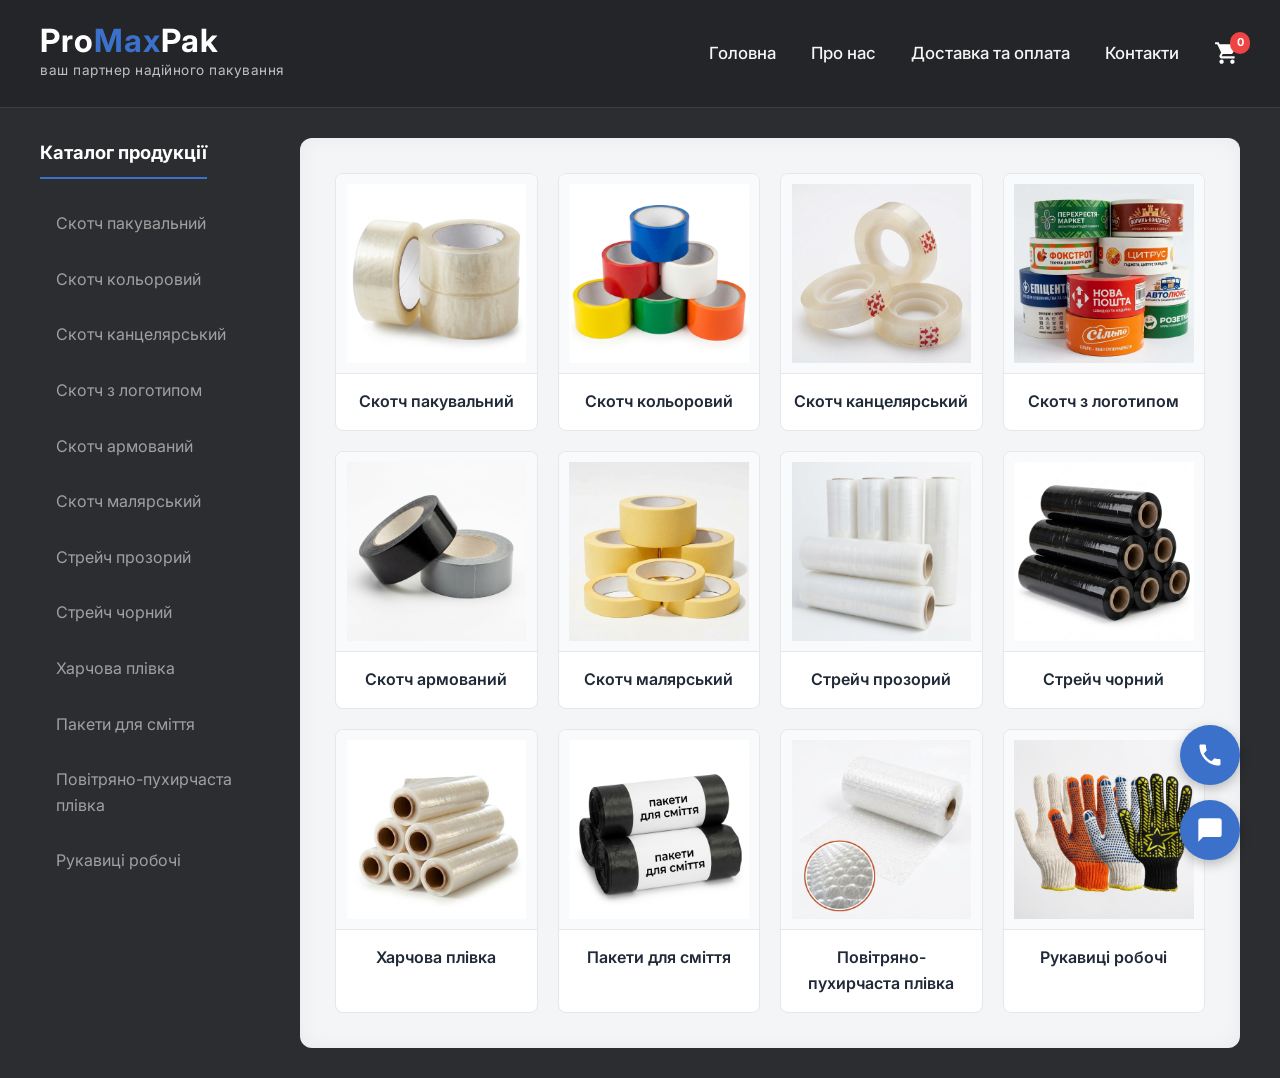
==== index.html @ c16241b0 "Add files via upload" ====
<!DOCTYPE html>
<html lang="uk">
<head>
    <meta charset="UTF-8">
    <meta name="viewport" content="width=device-width, initial-scale=1.0">
    <title>ProMaxPak — Каталог пакування</title>
    <link rel="stylesheet" href="style.css">
    <link href="https://fonts.googleapis.com/css2?family=Inter:wght@400;500;600;700&display=swap" rel="stylesheet">
    <style>
        /* Стилі для кошика та великої форми оформлення замовлення */
        .cart-wrapper { 
            position: relative; display: flex; align-items: center; 
            text-decoration: none; transition: transform 0.2s; cursor: pointer; 
        }
        .cart-wrapper:hover { transform: scale(1.1); }
        .cart-counter {
            position: absolute; top: -8px; right: -10px; background-color: #EF4444;
            color: white; font-size: 11px; font-weight: bold; padding: 2px 6px;
            border-radius: 10px; min-width: 20px; text-align: center;
        }
        .cart-modal {
            position: fixed; z-index: 2000; left: 0; top: 0;
            width: 100%; height: 100%; background-color: rgba(0,0,0,0.6);
            align-items: center; justify-content: center; display: none;
        }
        .cart-modal-content-large {
            background-color: #F8F9FA; color: #1F2937; width: 100%; max-width: 750px;
            border-radius: 12px; box-shadow: 0 15px 35px rgba(0,0,0,0.3);
            position: relative; max-height: 90vh; display: flex; flex-direction: column; overflow: hidden;
        }
        .checkout-top-bar {
            display: flex; justify-content: space-between; align-items: center;
            background-color: #FFFFFF; padding: 20px 25px; border-bottom: 1px solid #E5E7EB;
        }
        .checkout-top-bar h2 { font-size: 1.4rem; color: #111827; }
        .close-cart { background: none; border: none; font-size: 24px; cursor: pointer; color: #6B7280; }
        .close-cart:hover { color: #111827; }
        .checkout-scroll-body { padding: 25px; overflow-y: auto; display: flex; flex-direction: column; gap: 20px; }
        .section-title-num { font-size: 1.1rem; font-weight: 700; color: #374151; margin-bottom: 15px; }
        
        .checkout-section-box { background-color: #FFFFFF; border: 2px solid #E5E7EB; border-radius: 10px; padding: 20px; }
        .step-title-row { display: flex; align-items: center; gap: 12px; margin-bottom: 15px; }
        .step-badge { background-color: #65A30D; color: white; width: 28px; height: 28px; border-radius: 50%; display: flex; align-items: center; justify-content: center; font-weight: bold; font-size: 0.95rem; }
        .step-title-row h3 { font-size: 1.1rem; color: #111827; }
        .checkout-grid-2 { display: grid; grid-template-columns: 1fr 1fr; gap: 15px; }
        
        .form-group-pro { display: flex; flex-direction: column; gap: 6px; margin-bottom: 12px; }
        .form-group-pro label { font-size: 0.9rem; font-weight: 600; color: #4B5563; }
        .form-group-pro input, .form-group-pro textarea {
            width: 100%; padding: 12px; border: 1px solid #D1D5DB; border-radius: 8px; font-size: 1rem; outline: none; background-color: #FFF; transition: all 0.2s;
        }
        .form-group-pro input:focus, .form-group-pro textarea:focus {
            border-color: var(--accent-blue); box-shadow: 0 0 0 3px rgba(59, 113, 202, 0.15);
        }

        .delivery-card-option {
            display: flex; align-items: flex-start; gap: 12px; border: 2px solid #65A30D; background-color: #F7FEE7; padding: 15px; border-radius: 8px;
        }
        .delivery-card-info { flex-grow: 1; }
        .delivery-card-header { display: flex; justify-content: space-between; align-items: center; margin-bottom: 5px; }
        .delivery-name { font-weight: 700; color: #1F2937; }
        .badge-free { background-color: #DCFCE7; color: #166534; padding: 2px 8px; border-radius: 6px; font-size: 0.8rem; font-weight: 600; }
        .delivery-desc { font-size: 0.85rem; color: #4B5563; }

        .payment-options-grid { display: grid; grid-template-columns: 1fr 1fr; gap: 15px; }
        .payment-card {
            display: flex; align-items: center; gap: 10px; border: 2px solid #E5E7EB; background-color: #FFFFFF; padding: 15px; border-radius: 8px; cursor: pointer; transition: all 0.2s;
        }
        .payment-card:hover { border-color: var(--accent-blue); }
        .payment-card-content { display: flex; align-items: center; gap: 12px; font-weight: 600; color: #1F2937; }

        .btn-checkout-primary {
            background-color: #10B981; color: white; border: none; padding: 14px 20px; border-radius: 8px; font-size: 1.05rem; font-weight: 700; cursor: pointer; width: 100%; text-align: center; transition: background 0.2s;
        }
        .btn-checkout-primary:hover { background-color: #059669; }
        .btn-continue-cart {
            background-color: #E5E7EB; color: #374151; border: none; padding: 14px 20px; border-radius: 8px; font-size: 1rem; font-weight: 600; cursor: pointer; text-align: center; transition: background 0.2s;
        }
        .btn-continue-cart:hover { background-color: #D1D5DB; }
        .cart-actions-grid { display: grid; grid-template-columns: 1fr 1fr; gap: 15px; }
        .btn-back-cart {
            background-color: #E5E7EB; color: #374151; border: none; padding: 14px 20px; border-radius: 8px; font-size: 1rem; font-weight: 600; cursor: pointer; transition: background 0.2s;
        }
        .btn-back-cart:hover { background-color: #D1D5DB; }
        .checkout-bottom-actions { display: grid; grid-template-columns: 1fr 2fr; gap: 15px; margin-top: 10px; }

        .cart-footer-box {
            background-color: #FFFFFF; border: 1px solid #E5E7EB; padding: 20px; border-radius: 10px; display: flex; flex-direction: column; gap: 15px;
        }
        .cart-total { display: flex; justify-content: space-between; font-size: 1.2rem; font-weight: 700; color: #111827; }
        .free-shipping-notice {
            display: flex; align-items: center; justify-content: center; gap: 8px; background-color: #ECFDF5; color: #065F46; border: 1px solid #A7F3D0; padding: 10px; border-radius: 6px; font-weight: 600; font-size: 0.95rem;
        }
        .cart-items-list { overflow-y: auto; max-height: 330px; display: flex; flex-direction: column; gap: 12px; }
        .cart-item-row { display: flex; justify-content: space-between; align-items: center; background-color: #F9FAFB; padding: 12px 15px; border-radius: 8px; border: 1px solid #E5E7EB; }
        .cart-item-details { flex-grow: 1; padding-right: 15px; }
        .cart-item-title { font-weight: 600; font-size: 0.95rem; color: #1F2937; }
        .cart-item-specs-sub { font-size: 0.8rem; color: #6B7280; margin-top: 2px; }
        .cart-item-price { font-size: 0.9rem; color: #374151; margin-top: 4px; }
        .cart-item-controls { display: flex; align-items: center; gap: 10px; }
        .qty-btn { background-color: #E5E7EB; border: none; width: 26px; height: 26px; border-radius: 4px; font-weight: bold; cursor: pointer; display: flex; align-items: center; justify-content: center; }
        .qty-btn:hover { background-color: #D1D5DB; }
        .remove-btn { background: none; border: none; color: #EF4444; cursor: pointer; font-size: 0.85rem; margin-left: 10px; }
        .remove-btn:hover { text-decoration: underline; }
        .empty-cart-msg { text-align: center; color: #6B7280; padding: 20px 0; }
    </style>
</head>
<body>

    <header class="top-header">
        <div class="logo-placeholder">
            <a href="index.html" class="logo-link">
                <h1>Pro<span class="text-blue">Max</span>Pak</h1>
                <span class="logo-tagline">ваш партнер надійного пакування</span>
            </a>
        </div>
        
        <nav class="main-nav">
            <a href="index.html">Головна</a>
            <a href="#">Про нас</a>
            <a href="#">Доставка та оплата</a>
            <a href="#">Контакти</a>
            
            <!-- Іконка Корзини на головній сторінці -->
            <a onclick="openCartModal()" class="cart-wrapper" title="Кошик">
                <svg fill="white" viewBox="0 0 24 24" width="26" height="26">
                    <path d="M7 18c-1.1 0-1.99.9-1.99 2S5.9 22 7 22s2-.9 2-2-.9-2-2-2zM1 2v2h2l3.6 7.59-1.35 2.45c-.16.28-.25.61-.25.96 0 1.1.9 2 2 2h12v-2H7.42c-.14 0-.25-.11-.25-.25l.03-.12.9-1.63h7.45c.75 0 1.41-.41 1.75-1.03l3.58-6.49c.08-.14.12-.31.12-.48 0-.55-.45-1-1-1H5.21l-.94-2H1zm16 16c-1.1 0-1.99.9-1.99 2s.89 2 1.99 2 2-.9 2-2-.9-2-2-2z"/>
                </svg>
                <span class="cart-counter" id="cart-badge">0</span>
            </a>
        </nav>
    </header>

    <div class="catalog-layout">
        
        <aside class="sidebar">
            <h3>Каталог продукції</h3>
            <nav class="category-menu">
                <a href="skotch.html">Скотч пакувальний</a>
                <a href="color-skotch.html">Скотч кольоровий</a>
                <a href="office-skotch.html">Скотч канцелярський</a>
                <a href="logo-skotch.html">Скотч з логотипом</a>
                <a href="reinforced-skotch.html">Скотч армований</a>
                <a href="malyarniy-skotch.html">Скотч малярський</a>
                <a href="stretch-prozoriy.html">Стрейч прозорий</a>
                <a href="stretch-cherniy.html">Стрейч чорний</a>
                <a href="#">Харчова плівка</a>
                <a href="trash-bags.html">Пакети для сміття</a>
                <a href="bubble-wrap.html">Повітряно-пухирчаста плівка</a>
                <a href="#">Рукавиці робочі</a>
            </nav>
        </aside>

        <main class="content-area">
            <div class="product-grid">
                
                <a href="skotch.html" class="category-card">
                    <div class="card-image"><img src="images/Скотч пакувальний.jpeg" alt="Скотч пакувальний"></div>
                    <div class="card-title">Скотч пакувальний</div>
                </a>

                <a href="color-skotch.html" class="category-card">
                    <div class="card-image"><img src="images/Колоровий скотч.jpeg" alt="Скотч кольоровий"></div>
                    <div class="card-title">Скотч кольоровий</div>
                </a>

                <a href="office-skotch.html" class="category-card">
                    <div class="card-image"><img src="images/12на20.jpg" alt="Скотч канцелярський"></div>
                    <div class="card-title">Скотч канцелярський</div>
                </a>

               <a href="logo-skotch.html" class="category-card">
                   <div class="card-image"><img src="images/Скотч с логотіпом.jpeg" alt="Скотч з логотипом"></div>
                   <div class="card-title">Скотч з логотипом</div>
                </a>

                <a href="reinforced-skotch.html" class="category-card">
                   <div class="card-image"><img src="images/Армований скотч.jpeg" alt="Скотч армований"></div>
                   <div class="card-title">Скотч армований</div>
                </a>

                <a href="malyarniy-skotch.html" class="category-card">
                  <div class="card-image"><img src="images/Малярський скотч.jpeg" alt="Скотч малярський"></div>
                  <div class="card-title">Скотч малярський</div>
                </a>

                <a href="stretch-prozoriy.html" class="category-card">
                 <div class="card-image"><img src="images/стрейч прозорій.jpeg" alt="Стрейч прозорий"></div>
                 <div class="card-title">Стрейч прозорий</div>
                </a>

                <a href="stretch-cherniy.html" class="category-card">
    <div class="card-image"><img src="images/Черний150 – копія (3).jpg" alt="Стрейч чорний"></div>
    <div class="card-title">Стрейч чорний</div>
</a>

                <a href="#" class="category-card">
                    <div class="card-image"><img src="images/Плівка харчова.jpeg" alt="Харчова плівка"></div>
                    <div class="card-title">Харчова плівка</div>
                </a>

               <a href="trash-bags.html" class="category-card">
    <div class="card-image"><img src="images/Пакеті для сміття.jpeg" alt="Пакети для сміття"></div>
    <div class="card-title">Пакети для сміття</div>
</a>

                <a href="bubble-wrap.html" class="category-card">
    <div class="card-image"><img src="images/Пупирка.jpeg" alt="Повітряно-пухирчаста плівка"></div>
    <div class="card-title">Повітряно-пухирчаста плівка</div>
</a>

                <a href="#" class="category-card">
                    <div class="card-image"><img src="images/Рукавиці робочі.jpeg" alt="Рукавиці робочі"></div>
                    <div class="card-title">Рукавиці робочі</div>
                </a>
                
            </div>
        </main>
        
    </div>

    <!-- Плаваючі кнопки зв'язку -->
    <div class="floating-buttons">
        <a href="tel:+380000000000" class="float-btn" title="Зателефонувати нам">
            <svg fill="white" viewBox="0 0 24 24" width="28" height="28">
                <path d="M6.62 10.79c1.44 2.83 3.76 5.14 6.59 6.59l2.2-2.2c.27-.27.67-.36 1.02-.24 1.12.37 2.33.57 3.57.57.55 0 1 .45 1 1V20c0 .55-.45 1-1 1-9.39 0-17-7.61-17-17 0-.55.45-1 1-1h3.5c.55 0 1 .45 1 1 0 1.25.2 2.45.57 3.57.11.35.03.74-.25 1.02l-2.2 2.2z"/>
            </svg>
        </a>
        <a href="https://t.me/ваш_телеграм" target="_blank" class="float-btn" title="Написати в месенджер">
            <svg fill="white" viewBox="0 0 24 24" width="28" height="28">
                <path d="M20 2H4c-1.1 0-2 .9-2 2v18l4-4h14c1.1 0 2-.9 2-2V4c0-1.1-.9-2-2-2z"/>
            </svg>
        </a>
    </div>

    <!-- Підключення скрипта кошика -->
    <script src="cart.js"></script>

</body>
</html>
---- style.css ----
/* =========================================
   Базові змінні кольорів
   ========================================= */
:root {
    --bg-graphite: #2C2D30; 
    --accent-blue: #3B71CA; 
    --text-light: #F5F5F5;
    --text-muted: #A0A0A0;
    --content-bg: #F4F5F7; 
    --card-bg: #FFFFFF; 
}

* {
    box-sizing: border-box;
    margin: 0;
    padding: 0;
    font-family: 'Inter', sans-serif;
}

body {
    background-color: var(--bg-graphite);
    color: var(--text-light);
    line-height: 1.6;
}

/* =========================================
   Шапка сайту
   ========================================= */
.top-header {
    display: flex;
    justify-content: space-between;
    align-items: center;
    padding: 25px 40px;
    background-color: #242528;
    border-bottom: 1px solid #3d3e42;
}

.logo-placeholder {
    display: flex;
    flex-direction: column;
}

.logo-link {
    text-decoration: none;
    display: inline-block;
}

.logo-placeholder h1 {
    font-size: 32px;
    color: #fff;
    letter-spacing: 1px;
    line-height: 1; 
    margin-bottom: 3px;
}

.text-blue {
    color: var(--accent-blue); 
    text-shadow: none; 
}

.logo-tagline {
    display: block;
    color: #C0C0C0; 
    font-size: 0.85rem;
    font-weight: 400;
    letter-spacing: 0.5px;
}

.main-nav {
    display: flex;
    align-items: center;
    gap: 35px;
}

.main-nav a {
    color: var(--text-light);
    text-decoration: none;
    font-size: 1.05rem;
    font-weight: 500;
    transition: color 0.2s;
}

.main-nav a:hover {
    color: #fff;
    text-shadow: 0 0 8px rgba(255, 255, 255, 0.3);
}

/* =========================================
   Макет сторінки
   ========================================= */
.catalog-layout {
    display: grid;
    grid-template-columns: 230px 1fr; 
    gap: 30px;
    padding: 30px 40px;
    max-width: 1600px; 
    margin: 0 auto;
}

/* Ліве меню категорій */
.sidebar h3 {
    margin-bottom: 20px;
    font-size: 1.15rem;
    color: #fff;
    border-bottom: 2px solid var(--accent-blue);
    padding-bottom: 10px;
    display: inline-block;
}

.category-menu {
    display: flex;
    flex-direction: column;
    gap: 6px;
}

.category-menu a {
    color: var(--text-muted);
    text-decoration: none;
    padding: 12px 16px;
    border-radius: 8px;
    transition: all 0.2s ease;
    font-size: 1rem;
    display: block;
}

.category-menu a:hover {
    background-color: #383A3E;
    color: var(--text-light);
}

.category-menu a.active {
    background-color: var(--accent-blue) !important;
    color: #FFFFFF !important;
    font-weight: 600;
}

/* Центральна зона контенту */
.content-area {
    background-color: var(--content-bg);
    padding: 35px;
    border-radius: 12px;
    box-shadow: inset 0 0 20px rgba(0,0,0,0.05);
}

/* Сітка товарів (4 в ряд) */
.product-grid {
    display: grid;
    grid-template-columns: repeat(4, minmax(0, 1fr));
    gap: 20px;
}

/* =========================================
   Картки КАТЕГОРІЙ (для головної сторінки)
   ========================================= */
.category-card {
    display: flex;
    flex-direction: column;
    background-color: var(--card-bg);
    border-radius: 8px;
    text-decoration: none;
    overflow: hidden;
    transition: transform 0.2s, box-shadow 0.2s;
    border: 1px solid #E5E7EB;
}

.category-card:hover {
    transform: translateY(-4px);
    box-shadow: 0 8px 16px rgba(0, 0, 0, 0.08);
    border-color: var(--accent-blue);
}

.card-title {
    padding: 15px 10px;
    text-align: center;
    color: #1F2937; 
    font-weight: 600;
    font-size: 1rem;
}

/* =========================================
   Картки ТОВАРІВ (для сторінок каталогу)
   ========================================= */
.item-card {
    background-color: var(--card-bg);
    border: 1px solid #E5E7EB;
    border-radius: 8px;
    overflow: hidden;
    display: flex;
    flex-direction: column;
    transition: transform 0.2s, box-shadow 0.2s;
}

.item-card:hover {
    transform: translateY(-4px);
    box-shadow: 0 8px 16px rgba(0, 0, 0, 0.08);
    border-color: var(--accent-blue);
}

/* Зона для фотографії (Ідеальний квадрат 1:1) */
.card-image {
    aspect-ratio: 1 / 1; 
    width: 100%;
    background-color: #F9FAFB;
    border-bottom: 1px solid #E5E7EB;
    display: flex;
    align-items: center;
    justify-content: center;
    overflow: hidden;
}

.card-image img {
    width: 100%;
    height: 100%;
    object-fit: contain; 
    padding: 10px; 
}

.item-info {
    padding: 15px;
    display: flex;
    flex-direction: column;
    flex-grow: 1;
}

.item-title {
    font-weight: 600;
    color: #1F2937;
    font-size: 0.95rem;
    margin-bottom: 12px;
    line-height: 1.4;
}

.item-specs {
    font-size: 0.85rem;
    color: #6B7280;
    margin-bottom: 15px;
    flex-grow: 1; 
}

.item-specs p {
    margin-bottom: 5px;
}

.item-bottom {
    display: flex;
    justify-content: space-between;
    align-items: center;
    border-top: 1px solid #E5E7EB;
    padding-top: 15px;
}

.item-price {
    font-size: 1.3rem;
    font-weight: 700;
    color: #111827;
}

.btn-buy {
    background-color: var(--accent-blue);
    color: white;
    border: none;
    padding: 8px 12px;
    border-radius: 4px;
    cursor: pointer;
    display: flex;
    align-items: center;
    gap: 6px;
    font-weight: 600;
    font-size: 0.9rem;
    transition: background 0.2s, transform 0.1s;
}

.btn-buy:hover {
    background-color: #2A5AAB;
}

.btn-buy:active {
    transform: scale(0.95);
}

/* =========================================
   Кошик (Корзина)
   ========================================= */
.cart-wrapper {
    position: relative;
    display: flex;
    align-items: center;
    text-decoration: none;
    transition: transform 0.2s;
    cursor: pointer;
}

.cart-wrapper:hover {
    transform: scale(1.1);
}

.cart-counter {
    position: absolute;
    top: -8px;
    right: -10px;
    background-color: #EF4444; 
    color: white;
    font-size: 11px;
    font-weight: bold;
    padding: 2px 6px;
    border-radius: 10px;
    min-width: 20px;
    text-align: center;
}

/* =========================================
   Плаваючі кнопки (Телефон та Чат)
   ========================================= */
.floating-buttons {
    position: fixed; 
    bottom: 40px;    
    right: 40px;     
    display: flex;
    flex-direction: column; 
    gap: 15px;       
    z-index: 1000;   
}

.float-btn {
    width: 60px;
    height: 60px;
    background-color: var(--accent-blue); 
    border-radius: 50%; 
    display: flex;
    align-items: center;
    justify-content: center;
    box-shadow: 0 4px 12px rgba(0, 0, 0, 0.25); 
    transition: transform 0.3s ease, background-color 0.3s ease;
    text-decoration: none;
}

.float-btn:hover {
    transform: scale(1.1); 
    background-color: #2A5AAB; 
    box-shadow: 0 6px 16px rgba(0, 0, 0, 0.35);
}

/* =========================================
   Велика модальна панель та оформлення замовлення
   ========================================= */
.cart-modal {
    position: fixed;
    z-index: 2000;
    left: 0;
    top: 0;
    width: 100%;
    height: 100%;
    background-color: rgba(0,0,0,0.6);
    align-items: center;
    justify-content: center;
    display: none;
}

.cart-modal-content-large {
    background-color: #F8F9FA; 
    color: #1F2937; 
    width: 100%; 
    max-width: 750px;
    border-radius: 12px; 
    box-shadow: 0 15px 35px rgba(0,0,0,0.3);
    position: relative; 
    max-height: 90vh; 
    display: flex; 
    flex-direction: column;
    overflow: hidden;
}

.checkout-top-bar {
    display: flex;
    justify-content: space-between;
    align-items: center;
    background-color: #FFFFFF;
    padding: 20px 25px;
    border-bottom: 1px solid #E5E7EB;
}

.checkout-top-bar h2 {
    font-size: 1.4rem;
    color: #111827;
}

.close-cart {
    background: none;
    border: none;
    font-size: 24px;
    cursor: pointer;
    color: #6B7280;
}

.close-cart:hover {
    color: #111827;
}

.checkout-scroll-body {
    padding: 25px;
    overflow-y: auto;
    display: flex;
    flex-direction: column;
    gap: 20px;
}

.section-title-num {
    font-size: 1.1rem;
    font-weight: 700;
    color: #374151;
    margin-bottom: 15px;
}

/* Блоки-секції */
.checkout-section-box {
    background-color: #FFFFFF;
    border: 2px solid #E5E7EB;
    border-radius: 10px;
    padding: 20px;
}

.step-title-row {
    display: flex;
    align-items: center;
    gap: 12px;
    margin-bottom: 15px;
}

.step-badge {
    background-color: #65A30D; 
    color: white;
    width: 28px;
    height: 28px;
    border-radius: 50%;
    display: flex;
    align-items: center;
    justify-content: center;
    font-weight: bold;
    font-size: 0.95rem;
}

.step-title-row h3 {
    font-size: 1.1rem;
    color: #111827;
}

.checkout-grid-2 {
    display: grid;
    grid-template-columns: 1fr 1fr;
    gap: 15px;
}

.form-group-pro {
    display: flex;
    flex-direction: column;
    gap: 6px;
    margin-bottom: 12px;
}

.form-group-pro label {
    font-size: 0.9rem;
    font-weight: 600;
    color: #4B5563;
}

.form-group-pro input, 
.form-group-pro textarea {
    width: 100%;
    padding: 12px;
    border: 1px solid #D1D5DB;
    border-radius: 8px;
    font-size: 1rem;
    outline: none;
    background-color: #FFF;
    transition: all 0.2s;
}

.form-group-pro input:focus, 
.form-group-pro textarea:focus {
    border-color: var(--accent-blue);
    box-shadow: 0 0 0 3px rgba(59, 113, 202, 0.15);
}

/* Картка вибору доставки */
.delivery-card-option {
    display: flex;
    align-items: flex-start;
    gap: 12px;
    border: 2px solid #65A30D;
    background-color: #F7FEE7;
    padding: 15px;
    border-radius: 8px;
    cursor: pointer;
}

.delivery-card-info {
    flex-grow: 1;
}

.delivery-card-header {
    display: flex;
    justify-content: space-between;
    align-items: center;
    margin-bottom: 5px;
}

.delivery-name {
    font-weight: 700;
    color: #1F2937;
}

.badge-free {
    background-color: #DCFCE7;
    color: #166534;
    padding: 2px 8px;
    border-radius: 6px;
    font-size: 0.8rem;
    font-weight: 600;
}

.delivery-desc {
    font-size: 0.85rem;
    color: #4B5563;
}

/* Картки вибору оплати */
.payment-options-grid {
    display: grid;
    grid-template-columns: 1fr 1fr;
    gap: 15px;
}

.payment-card {
    display: flex;
    align-items: center;
    gap: 10px;
    border: 2px solid #E5E7EB;
    background-color: #FFFFFF;
    padding: 15px;
    border-radius: 8px;
    cursor: pointer;
    transition: all 0.2s;
}

.payment-card:hover {
    border-color: var(--accent-blue);
}

.payment-card-content {
    display: flex;
    align-items: center;
    gap: 12px;
    font-weight: 600;
    color: #1F2937;
}

/* Кнопки замовлення та кошика */
.btn-checkout-primary {
    background-color: #10B981;
    color: white;
    border: none;
    padding: 14px 20px;
    border-radius: 8px;
    font-size: 1.05rem;
    font-weight: 700;
    cursor: pointer;
    width: 100%;
    text-align: center;
    transition: background 0.2s;
}

.btn-checkout-primary:hover {
    background-color: #059669;
}

.btn-continue-cart {
    background-color: #E5E7EB;
    color: #374151;
    border: none;
    padding: 14px 20px;
    border-radius: 8px;
    font-size: 1rem;
    font-weight: 600;
    cursor: pointer;
    text-align: center;
    transition: background 0.2s;
}

.btn-continue-cart:hover {
    background-color: #D1D5DB;
}

.cart-actions-grid {
    display: grid;
    grid-template-columns: 1fr 1fr;
    gap: 15px;
}

.btn-back-cart {
    background-color: #E5E7EB;
    color: #374151;
    border: none;
    padding: 14px 20px;
    border-radius: 8px;
    font-size: 1rem;
    font-weight: 600;
    cursor: pointer;
    transition: background 0.2s;
}

.btn-back-cart:hover {
    background-color: #D1D5DB;
}

.checkout-bottom-actions {
    display: grid;
    grid-template-columns: 1fr 2fr;
    gap: 15px;
    margin-top: 10px;
}

.cart-footer-box {
    background-color: #FFFFFF;
    border: 1px solid #E5E7EB;
    padding: 20px;
    border-radius: 10px;
    display: flex;
    flex-direction: column;
    gap: 15px;
}

.cart-total {
    display: flex;
    justify-content: space-between;
    font-size: 1.2rem;
    font-weight: 700;
    color: #111827;
}

.free-shipping-notice {
    display: flex;
    align-items: center;
    justify-content: center;
    gap: 8px;
    background-color: #ECFDF5;
    color: #065F46;
    border: 1px solid #A7F3D0;
    padding: 10px;
    border-radius: 6px;
    font-weight: 600;
    font-size: 0.95rem;
}

.cart-items-list {
    overflow-y: auto;
    max-height: 330px;
    display: flex;
    flex-direction: column;
    gap: 12px;
}

.cart-item-row {
    display: flex;
    justify-content: space-between;
    align-items: center;
    background-color: #F9FAFB;
    padding: 12px 15px;
    border-radius: 8px;
    border: 1px solid #E5E7EB;
}

.cart-item-details {
    flex-grow: 1;
    padding-right: 15px;
}

.cart-item-title {
    font-weight: 600;
    font-size: 0.95rem;
    color: #1F2937;
}

.cart-item-specs-sub {
    font-size: 0.8rem;
    color: #6B7280;
    margin-top: 2px;
}

.cart-item-price {
    font-size: 0.9rem;
    color: #374151;
    margin-top: 4px;
}

.cart-item-controls {
    display: flex;
    align-items: center;
    gap: 10px;
}

.qty-btn {
    background-color: #E5E7EB;
    border: none;
    width: 26px;
    height: 26px;
    border-radius: 4px;
    font-weight: bold;
    cursor: pointer;
    display: flex;
    align-items: center;
    justify-content: center;
}

.qty-btn:hover {
    background-color: #D1D5DB;
}

.remove-btn {
    background: none;
    border: none;
    color: #EF4444;
    cursor: pointer;
    font-size: 0.85rem;
    margin-left: 10px;
}

.remove-btn:hover {
    text-decoration: underline;
}

.empty-cart-msg {
    text-align: center;
    color: #6B7280;
    padding: 20px 0;
}
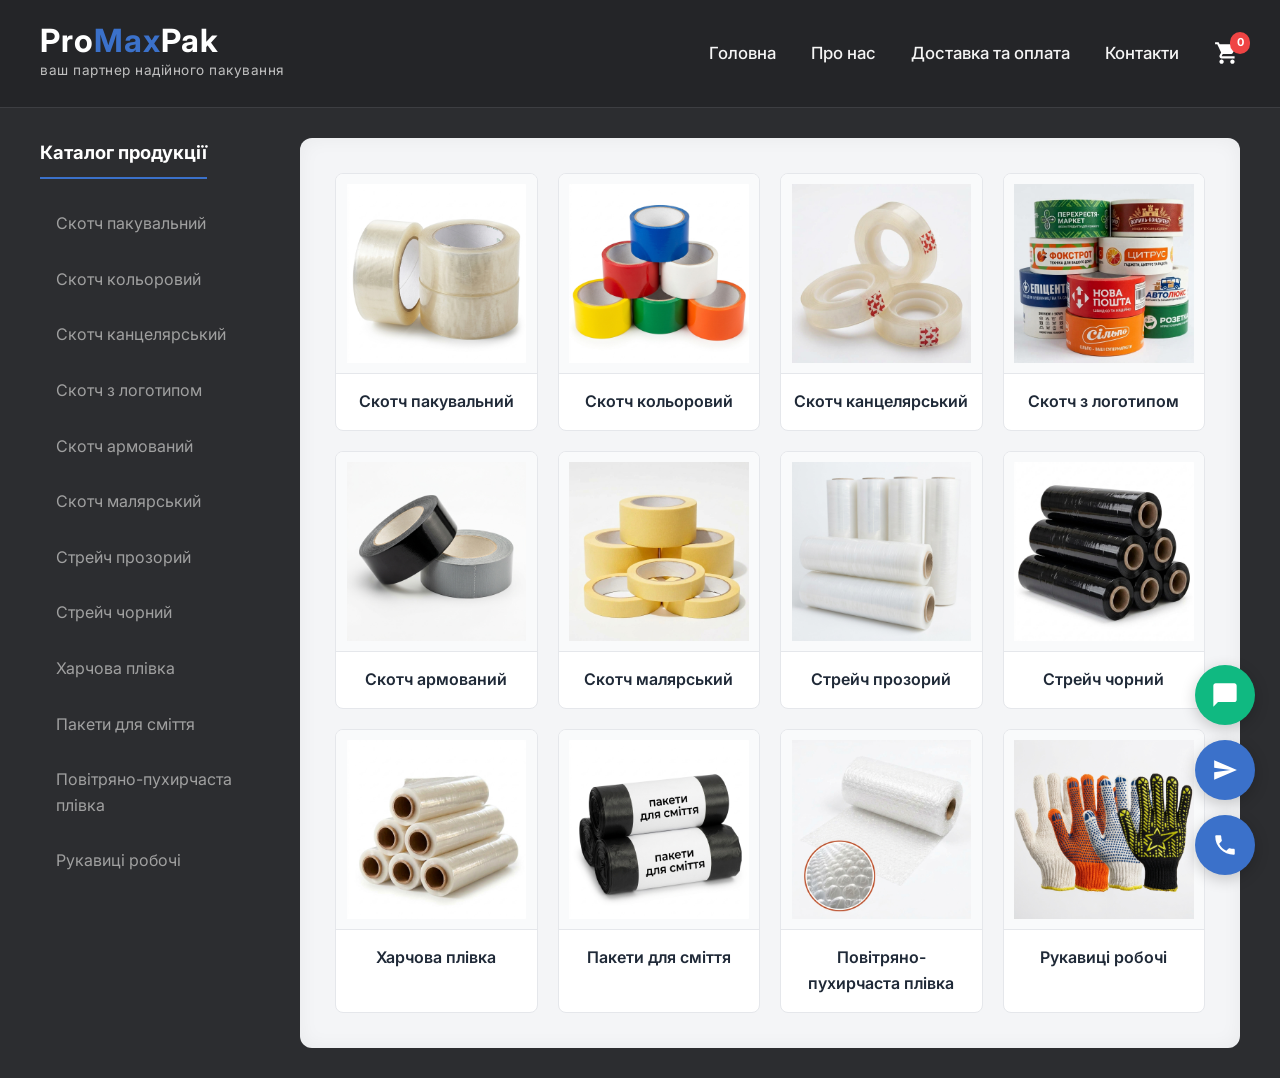
==== commit 6b8091ca: "Update index.html" ====
--- a/index.html
+++ b/index.html
@@ -103,6 +103,126 @@
         .remove-btn { background: none; border: none; color: #EF4444; cursor: pointer; font-size: 0.85rem; margin-left: 10px; }
         .remove-btn:hover { text-decoration: underline; }
         .empty-cart-msg { text-align: center; color: #6B7280; padding: 20px 0; }
+
+        /* --- Оновлені стилі для плаваючих кнопок і меню месенджерів --- */
+        .floating-buttons {
+            position: fixed;
+            bottom: 25px;
+            right: 25px;
+            display: flex;
+            flex-direction: column; 
+            gap: 15px; 
+            z-index: 1500;
+        }
+        .float-btn {
+            background-color: #3B71CA;
+            color: white;
+            width: 60px;
+            height: 60px;
+            border-radius: 50%;
+            display: flex;
+            align-items: center;
+            justify-content: center;
+            box-shadow: 0 4px 15px rgba(0,0,0,0.2);
+            cursor: pointer;
+            transition: transform 0.2s, background-color 0.2s;
+            border: none;
+            text-decoration: none;
+        }
+        .float-btn:hover { transform: scale(1.08); background-color: #2b5cb3; }
+        
+        .chat-btn-special { background-color: #10B981; }
+        .chat-btn-special:hover { background-color: #059669; }
+
+        /* Меню месенджерів */
+        .messenger-menu-wrapper { position: relative; }
+        .messenger-menu {
+            position: absolute;
+            bottom: 35px;
+            right: 75px; 
+            background: #FFFFFF;
+            border-radius: 12px;
+            box-shadow: 0 10px 25px rgba(0,0,0,0.15);
+            display: none; /* Приховано за замовчуванням */
+            flex-direction: column;
+            overflow: hidden;
+            width: 180px;
+            border: 1px solid #E5E7EB;
+        }
+        .messenger-menu a {
+            padding: 14px 16px;
+            text-decoration: none;
+            color: #374151;
+            font-size: 0.95rem;
+            font-weight: 600;
+            display: flex;
+            align-items: center;
+            gap: 12px;
+            border-bottom: 1px solid #F3F4F6;
+            transition: background 0.2s;
+        }
+        .messenger-menu a:last-child { border-bottom: none; }
+        .messenger-menu a:hover { background-color: #F9FAFB; }
+        
+        /* Кольори іконок у меню */
+        .icon-viber { fill: #7360F2; }
+        .icon-tg { fill: #2AABEE; }
+        .icon-mail { fill: #EF4444; }
+
+        /* Окно чата */
+        .chat-window {
+            position: fixed;
+            bottom: 25px;
+            right: 100px;
+            width: 350px;
+            max-width: calc(100vw - 120px);
+            height: 450px;
+            background-color: #FFFFFF;
+            border-radius: 12px;
+            box-shadow: 0 10px 30px rgba(0,0,0,0.2);
+            display: flex;
+            flex-direction: column;
+            z-index: 1500;
+            overflow: hidden;
+            display: none; 
+            border: 1px solid #E5E7EB;
+        }
+        .chat-header {
+            background-color: #10B981; 
+            color: white;
+            padding: 15px;
+            display: flex;
+            justify-content: space-between;
+            align-items: center;
+            font-weight: 600;
+        }
+        .chat-header span { font-size: 0.95rem; }
+        .chat-close-btn {
+            background: none; border: none; color: white; font-size: 20px; cursor: pointer;
+        }
+        .chat-body {
+            padding: 15px; flex-grow: 1; overflow-y: auto; background-color: #F9FAFB; display: flex; flex-direction: column; gap: 10px;
+        }
+        .chat-message {
+            padding: 10px 14px; border-radius: 8px; font-size: 0.9rem; max-width: 80%; line-height: 1.4;
+        }
+        .chat-message.support {
+            background-color: #E5E7EB; color: #1F2937; align-self: flex-start; border-bottom-left-radius: 2px;
+        }
+        .chat-message.user {
+            background-color: #10B981; color: white; align-self: flex-end; border-bottom-right-radius: 2px;
+        }
+        .chat-footer {
+            padding: 12px; background-color: #FFFFFF; border-top: 1px solid #E5E7EB; display: flex; gap: 8px;
+        }
+        .chat-footer input {
+            flex-grow: 1; padding: 10px 12px; border: 1px solid #D1D5DB; border-radius: 6px; outline: none; font-size: 0.9rem;
+        }
+        .chat-footer input:focus { border-color: #10B981; }
+        .chat-send-btn {
+            background-color: #10B981; color: white; border: none; padding: 0 15px; border-radius: 6px; font-weight: 600; cursor: pointer; transition: background 0.2s;
+        }
+        .chat-send-btn:hover { background-color: #059669; }
     </style>
 </head>
 <body>
@@ -121,7 +241,6 @@
             <a href="#">Доставка та оплата</a>
             <a href="#">Контакти</a>
             
-            <!-- Іконка Корзини на головній сторінці -->
             <a onclick="openCartModal()" class="cart-wrapper" title="Кошик">
                 <svg fill="white" viewBox="0 0 24 24" width="26" height="26">
                     <path d="M7 18c-1.1 0-1.99.9-1.99 2S5.9 22 7 22s2-.9 2-2-.9-2-2-2zM1 2v2h2l3.6 7.59-1.35 2.45c-.16.28-.25.61-.25.96 0 1.1.9 2 2 2h12v-2H7.42c-.14 0-.25-.11-.25-.25l.03-.12.9-1.63h7.45c.75 0 1.41-.41 1.75-1.03l3.58-6.49c.08-.14.12-.31.12-.48 0-.55-.45-1-1-1H5.21l-.94-2H1zm16 16c-1.1 0-1.99.9-1.99 2s.89 2 1.99 2 2-.9 2-2-.9-2-2-2z"/>
@@ -132,7 +251,6 @@
     </header>
 
     <div class="catalog-layout">
-        
         <aside class="sidebar">
             <h3>Каталог продукції</h3>
             <nav class="category-menu">
@@ -158,57 +276,46 @@
                     <div class="card-image"><img src="images/Скотч пакувальний.jpeg" alt="Скотч пакувальний"></div>
                     <div class="card-title">Скотч пакувальний</div>
                 </a>
-
                 <a href="color-skotch.html" class="category-card">
                     <div class="card-image"><img src="images/Колоровий скотч.jpeg" alt="Скотч кольоровий"></div>
                     <div class="card-title">Скотч кольоровий</div>
                 </a>
-
                 <a href="office-skotch.html" class="category-card">
                     <div class="card-image"><img src="images/12на20.jpg" alt="Скотч канцелярський"></div>
                     <div class="card-title">Скотч канцелярський</div>
                 </a>
-
                <a href="logo-skotch.html" class="category-card">
                    <div class="card-image"><img src="images/Скотч с логотіпом.jpeg" alt="Скотч з логотипом"></div>
                    <div class="card-title">Скотч з логотипом</div>
                 </a>
-
                 <a href="reinforced-skotch.html" class="category-card">
                    <div class="card-image"><img src="images/Армований скотч.jpeg" alt="Скотч армований"></div>
                    <div class="card-title">Скотч армований</div>
                 </a>
-
                 <a href="malyarniy-skotch.html" class="category-card">
                   <div class="card-image"><img src="images/Малярський скотч.jpeg" alt="Скотч малярський"></div>
                   <div class="card-title">Скотч малярський</div>
                 </a>
-
                 <a href="stretch-prozoriy.html" class="category-card">
                  <div class="card-image"><img src="images/стрейч прозорій.jpeg" alt="Стрейч прозорий"></div>
                  <div class="card-title">Стрейч прозорий</div>
                 </a>
-
                 <a href="stretch-cherniy.html" class="category-card">
-    <div class="card-image"><img src="images/Черний150 – копія (3).jpg" alt="Стрейч чорний"></div>
-    <div class="card-title">Стрейч чорний</div>
-</a>
-
+                    <div class="card-image"><img src="images/Черний150 – копія (3).jpg" alt="Стрейч чорний"></div>
+                    <div class="card-title">Стрейч чорний</div>
+                </a>
                 <a href="#" class="category-card">
                     <div class="card-image"><img src="images/Плівка харчова.jpeg" alt="Харчова плівка"></div>
                     <div class="card-title">Харчова плівка</div>
                 </a>
-
                <a href="trash-bags.html" class="category-card">
-    <div class="card-image"><img src="images/Пакеті для сміття.jpeg" alt="Пакети для сміття"></div>
-    <div class="card-title">Пакети для сміття</div>
-</a>
-
+                    <div class="card-image"><img src="images/Пакеті для сміття.jpeg" alt="Пакети для сміття"></div>
+                    <div class="card-title">Пакети для сміття</div>
+                </a>
                 <a href="bubble-wrap.html" class="category-card">
-    <div class="card-image"><img src="images/Пупирка.jpeg" alt="Повітряно-пухирчаста плівка"></div>
-    <div class="card-title">Повітряно-пухирчаста плівка</div>
-</a>
-
+                    <div class="card-image"><img src="images/Пупирка.jpeg" alt="Повітряно-пухирчаста плівка"></div>
+                    <div class="card-title">Повітряно-пухирчаста плівка</div>
+                </a>
                 <a href="#" class="category-card">
                     <div class="card-image"><img src="images/Рукавиці робочі.jpeg" alt="Рукавиці робочі"></div>
                     <div class="card-title">Рукавиці робочі</div>
@@ -216,25 +323,152 @@
                 
             </div>
         </main>
-        
     </div>
 
     <!-- Плаваючі кнопки зв'язку -->
     <div class="floating-buttons">
+        
+        <!-- 1. Кнопка Чата (Зелена) -->
+        <button class="float-btn chat-btn-special" onclick="toggleChat()" title="Онлайн чат">
+            <svg fill="white" viewBox="0 0 24 24" width="28" height="28">
+                <path d="M20 2H4c-1.1 0-2 .9-2 2v18l4-4h14c1.1 0 2-.9 2-2V4c0-1.1-.9-2-2-2z"/>
+            </svg>
+        </button>
+
+        <!-- 2. Меню месенджерів (Синя кнопка, яка відкриває вибір) -->
+        <div class="messenger-menu-wrapper">
+            <button class="float-btn" onclick="toggleMessengerMenu(event)" title="Написати нам у месенджер">
+                <!-- Іконка "паперовий літачок" -->
+                <svg fill="white" viewBox="0 0 24 24" width="26" height="26">
+                    <path d="M2.01 21L23 12 2.01 3 2 10l15 2-15 2z"/>
+                </svg>
+            </button>
+            
+            <!-- Випадаюче меню -->
+            <div class="messenger-menu" id="messengerMenu">
+                <!-- ВАЖЛИВО: для Viber завжди замінюйте + на %2B (наприклад %2B380990000000) -->
+                <a href="viber://chat?number=%2B380000000000" target="_blank">
+                    <svg class="icon-viber" viewBox="0 0 24 24" width="20" height="20">
+                        <path d="M19.14 17.5c-1.5 2.51-4.29 4.14-7.46 3.99-4.73-.23-8.5-4.14-8.5-8.87C3.18 7.82 7.04 3.96 11.82 4c4.66.04 8.5 3.93 8.35 8.61-.06 2.02-.75 3.88-1.89 5.39.81 1.76 2.65 3.19 2.76 3.27.18.14.07.41-.15.42-1.52.07-3.05-.28-4.25-1.07zm-1.63-2.67c.18-.32.06-.72-.25-.92-1.15-.75-2.52-1.07-3.83-.92-.35.04-.63.35-.61.7 0 .34.25.64.6.65 1.04.01 2.13.27 3.03.87.26.17.61.12.79-.17.15-.22.25-.49.27-.78v.57zM9.46 8.58c-.53-1.06-2.18-.46-2.61.64-.81 2.06.63 4.8 2.63 6.01 1.54.92 3.51.52 4.2-.95.34-.73-.24-1.66-1.11-1.39-.77.24-1.58-.2-1.86-.96-.28-.75.05-1.62.8-1.92.83-.34 1.25-1.37.7-2.13-.53-.74-1.28-1.31-2.09-1.63a3.52 3.52 3.52 0 0 0-.66.33z"/>
+                    </svg> Viber
+                </a>
+                <a href="https://t.me/ваш_телеграм" target="_blank">
+                    <svg class="icon-tg" viewBox="0 0 24 24" width="20" height="20">
+                        <path d="M12 2C6.48 2 2 6.48 2 12s4.48 10 10 10 10-4.48 10-10S17.52 2 12 2zm4.64 6.8c-.15 1.58-.8 5.42-1.13 7.19-.14.75-.42 1-.68 1.03-.58.05-1.02-.38-1.58-.75-.88-.58-1.38-.94-2.23-1.5-.99-.65-.35-1.01.22-1.59.15-.15 2.71-2.48 2.76-2.69a.2.2 0 00-.05-.18c-.06-.05-.14-.03-.21-.02-.09.02-1.49.95-4.22 2.79-.4.27-.76.41-1.08.4-.36-.01-1.04-.2-1.55-.37-.62-.2-1.12-.31-1.08-.66.02-.18.27-.36.74-.55 2.92-1.27 4.86-2.11 5.83-2.51 2.78-1.16 3.35-1.36 3.73-1.36.08 0 .27.02.39.12.1.08.13.19.14.27-.01.06.01.24 0 .38z"/>
+                    </svg> Telegram
+                </a>
+                <a href="mailto:info@promaxpak.com.ua">
+                    <svg class="icon-mail" viewBox="0 0 24 24" width="20" height="20">
+                        <path d="M20 4H4c-1.1 0-1.99.9-1.99 2L2 18c0 1.1.9 2 2 2h16c1.1 0 2-.9 2-2V6c0-1.1-.9-2-2-2zm0 4l-8 5-8-5V6l8 5 8-5v2z"/>
+                    </svg> Email
+                </a>
+            </div>
+        </div>
+
+        <!-- 3. Дзвінок (Синя) -->
         <a href="tel:+380000000000" class="float-btn" title="Зателефонувати нам">
-            <svg fill="white" viewBox="0 0 24 24" width="28" height="28">
+            <svg fill="white" viewBox="0 0 24 24" width="26" height="26">
                 <path d="M6.62 10.79c1.44 2.83 3.76 5.14 6.59 6.59l2.2-2.2c.27-.27.67-.36 1.02-.24 1.12.37 2.33.57 3.57.57.55 0 1 .45 1 1V20c0 .55-.45 1-1 1-9.39 0-17-7.61-17-17 0-.55.45-1 1-1h3.5c.55 0 1 .45 1 1 0 1.25.2 2.45.57 3.57.11.35.03.74-.25 1.02l-2.2 2.2z"/>
             </svg>
         </a>
-        <a href="https://t.me/ваш_телеграм" target="_blank" class="float-btn" title="Написати в месенджер">
-            <svg fill="white" viewBox="0 0 24 24" width="28" height="28">
-                <path d="M20 2H4c-1.1 0-2 .9-2 2v18l4-4h14c1.1 0 2-.9 2-2V4c0-1.1-.9-2-2-2z"/>
-            </svg>
-        </a>
+
+    </div>
+
+    <!-- ВИДЖЕТ ЧАТА (HTML) -->
+    <div class="chat-window" id="chatWindow">
+        <div class="chat-header">
+            <span>Підтримка ProMaxPak</span>
+            <!-- Кнопка закриття викликає спеціальну функцію closeChat() -->
+            <button class="chat-close-btn" onclick="closeChat()">&times;</button>
+        </div>
+        <div class="chat-body" id="chatBody">
+            <div class="chat-message support">
+                Вітаємо! 👋 Чим ми можемо допомогти вам з вибором пакування?
+            </div>
+        </div>
+        <div class="chat-footer">
+            <input type="text" id="chatInput" placeholder="Введіть повідомлення..." onkeypress="handleChatPress(event)">
+            <button class="chat-send-btn" onclick="sendChatMessage()">Надіслати</button>
+        </div>
     </div>
 
     <!-- Підключення скрипта кошика -->
     <script src="cart.js"></script>
 
+    <!-- СКРИПТ ДЛЯ ЧАТА ТА МЕСЕНДЖЕРІВ -->
+    <script>
+        // 1. АВТОВІДКРИТТЯ ЧАТУ
+        document.addEventListener('DOMContentLoaded', () => {
+            // Перевіряємо, чи користувач не закривав чат власноруч у цій сесії
+            if (!sessionStorage.getItem('chatClosedByUser')) {
+                setTimeout(() => {
+                    document.getElementById('chatWindow').style.display = 'flex';
+                }, 5000); // Чат відкриється через 5 секунд після завантаження
+            }
+        });
+
+        // 2. ФУНКЦІЇ ВІКНА ЧАТУ
+        function toggleChat() {
+            const chatWindow = document.getElementById('chatWindow');
+            if (chatWindow.style.display === 'flex') {
+                closeChat(); // Якщо відкрито - закриваємо із запам'ятовуванням
+            } else {
+                chatWindow.style.display = 'flex';
+                document.getElementById('chatInput').focus();
+            }
+        }
+
+        function closeChat() {
+            document.getElementById('chatWindow').style.display = 'none';
+            // Запам'ятовуємо, що користувач не хоче бачити чат, щоб він більше не вистрибував
+            sessionStorage.setItem('chatClosedByUser', 'true');
+        }
+
+        function sendChatMessage() {
+            const input = document.getElementById('chatInput');
+            const text = input.value.trim();
+            if (!text) return;
+
+            const chatBody = document.getElementById('chatBody');
+
+            // Додаємо повідомлення користувача
+            const userMsg = document.createElement('div');
+            userMsg.className = 'chat-message user';
+            userMsg.textContent = text;
+            chatBody.appendChild(userMsg);
+
+            input.value = '';
+            chatBody.scrollTop = chatBody.scrollHeight;
+
+            // Заглушка відповіді
+            setTimeout(() => {
+                const supportMsg = document.createElement('div');
+                supportMsg.className = 'chat-message support';
+                supportMsg.textContent = 'Дякуємо! Ваше повідомлення надіслано менеджеру. Скоро ми відповімо.';
+                chatBody.appendChild(supportMsg);
+                chatBody.scrollTop = chatBody.scrollHeight;
+            }, 1000);
+        }
+
+        function handleChatPress(e) {
+            if (e.key === 'Enter') sendChatMessage();
+        }
+
+        // 3. ФУНКЦІЇ МЕНЮ МЕСЕНДЖЕРІВ
+        function toggleMessengerMenu(e) {
+            e.stopPropagation(); // Зупиняємо клік, щоб меню відразу не закрилося
+            const menu = document.getElementById('messengerMenu');
+            menu.style.display = menu.style.display === 'flex' ? 'none' : 'flex';
+        }
+
+        // Закривати меню месенджерів при кліку в будь-яке інше місце на екрані
+        document.addEventListener('click', (e) => {
+            const menu = document.getElementById('messengerMenu');
+            if (menu && menu.style.display === 'flex' && !e.target.closest('.messenger-menu-wrapper')) {
+                menu.style.display = 'none';
+            }
+        });
+    </script>
+
 </body>
-</html>+</html>
--- a/style.css
+++ b/style.css
@@ -411,7 +411,6 @@
     margin-bottom: 15px;
 }
 
-/* Блоки-секції */
 .checkout-section-box {
     background-color: #FFFFFF;
     border: 2px solid #E5E7EB;
@@ -481,7 +480,6 @@
     box-shadow: 0 0 0 3px rgba(59, 113, 202, 0.15);
 }
 
-/* Картка вибору доставки */
 .delivery-card-option {
     display: flex;
     align-items: flex-start;
@@ -523,7 +521,6 @@
     color: #4B5563;
 }
 
-/* Картки вибору оплати */
 .payment-options-grid {
     display: grid;
     grid-template-columns: 1fr 1fr;
@@ -554,7 +551,6 @@
     color: #1F2937;
 }
 
-/* Кнопки замовлення та кошика */
 .btn-checkout-primary {
     background-color: #10B981;
     color: white;
@@ -732,4 +728,151 @@
     text-align: center;
     color: #6B7280;
     padding: 20px 0;
-}+}
+
+/* =========================================
+   АДАПТИВНІСТЬ (МОБІЛЬНА ВЕРСІЯ ТА ПЛАНШЕТИ)
+   ========================================= */
+
+@media (max-width: 1024px) {
+    /* На планшетах показуємо по 2 товари в ряд */
+    .product-grid {
+        grid-template-columns: repeat(2, 1fr);
+    }
+}
+
+@media (max-width: 768px) {
+    /* 1. Шапка сайта и макет */
+    .top-header { flex-direction: column; padding: 15px; gap: 15px; text-align: center; }
+    .main-nav { flex-wrap: wrap; justify-content: center; gap: 12px; }
+    
+    .catalog-layout { 
+        grid-template-columns: minmax(0, 1fr); 
+        padding: 10px; 
+        gap: 15px; 
+        max-width: 100vw; 
+        overflow-x: hidden; 
+    }
+    
+    .sidebar {
+        min-width: 0;
+        width: 100%;
+    }
+
+    .content-area { 
+        min-width: 0;
+        width: 100%;
+        padding: 5px; 
+        background-color: transparent; 
+        box-shadow: none; 
+    }
+
+    /* 2. Свайп-меню категорий с визуальным "засветом" (градиент справа) */
+    .sidebar h3 {
+        font-size: 1rem;
+        margin-bottom: 10px;
+    }
+    
+    .category-menu {
+        display: flex !important;
+        flex-direction: row !important;
+        overflow-x: auto !important;
+        white-space: nowrap !important;
+        gap: 10px !important;
+        padding: 0 15px 10px 5px !important;
+        -webkit-overflow-scrolling: touch;
+        /* Эффект растворения правого края (подсказка для свайпа) */
+        mask-image: linear-gradient(to right, black 85%, transparent 100%);
+        -webkit-mask-image: linear-gradient(to right, black 85%, transparent 100%);
+    }
+    
+    .category-menu::-webkit-scrollbar { 
+        display: none; 
+    }
+    
+    .category-menu a {
+        display: inline-block !important; 
+        flex: 0 0 auto !important;
+        background-color: #383A3E !important; 
+        color: #E5E7EB !important;
+        padding: 8px 16px !important;
+        border-radius: 20px !important; 
+        font-size: 0.9rem !important;
+        text-align: center;
+    }
+    
+    .category-menu a.active {
+        background-color: var(--accent-blue) !important;
+    }
+
+    /* 3. ТОВАРЫ: ПЛОТНАЯ СЕТКА 2 В РЯД */
+    .product-grid { 
+        grid-template-columns: repeat(2, 1fr); 
+        gap: 8px; 
+    }
+    
+    .item-card {
+        border-radius: 6px; 
+    }
+
+    .card-image {
+        padding: 0; 
+        border-bottom: none;
+    }
+    
+    .card-image img {
+        padding: 8px; 
+    }
+
+    .item-info { 
+        padding: 8px; 
+        gap: 4px;
+        display: flex;
+        flex-direction: column;
+    }
+    
+    .item-title { 
+        font-size: 0.8rem; 
+        margin-bottom: 4px; 
+        line-height: 1.3;
+        display: -webkit-box;
+        -webkit-line-clamp: 3;
+        -webkit-box-orient: vertical;
+        overflow: hidden;
+    }
+    
+    .item-specs { 
+        display: none; 
+    }
+    
+    .item-bottom { 
+        flex-direction: column; 
+        gap: 8px; 
+        align-items: stretch; 
+        border-top: none;
+        padding-top: 5px;
+        margin-top: auto; 
+    }
+
+    .item-price { 
+        font-size: 1.1rem; 
+        text-align: left;
+    }
+    
+    .btn-buy { 
+        width: 100%; 
+        justify-content: center; 
+        padding: 10px; 
+        font-size: 0.9rem;
+        border-radius: 4px;
+        background-color: #3da139; 
+    }
+
+    /* 4. Мобильная корзина и кнопки связи */
+    .checkout-grid-2, .payment-options-grid, .cart-actions-grid, .checkout-bottom-actions { 
+        grid-template-columns: 1fr; 
+    }
+    .checkout-scroll-body { padding: 15px; }
+    .floating-buttons { bottom: 20px; right: 15px; gap: 10px; }
+    .float-btn { width: 50px; height: 50px; }
+}
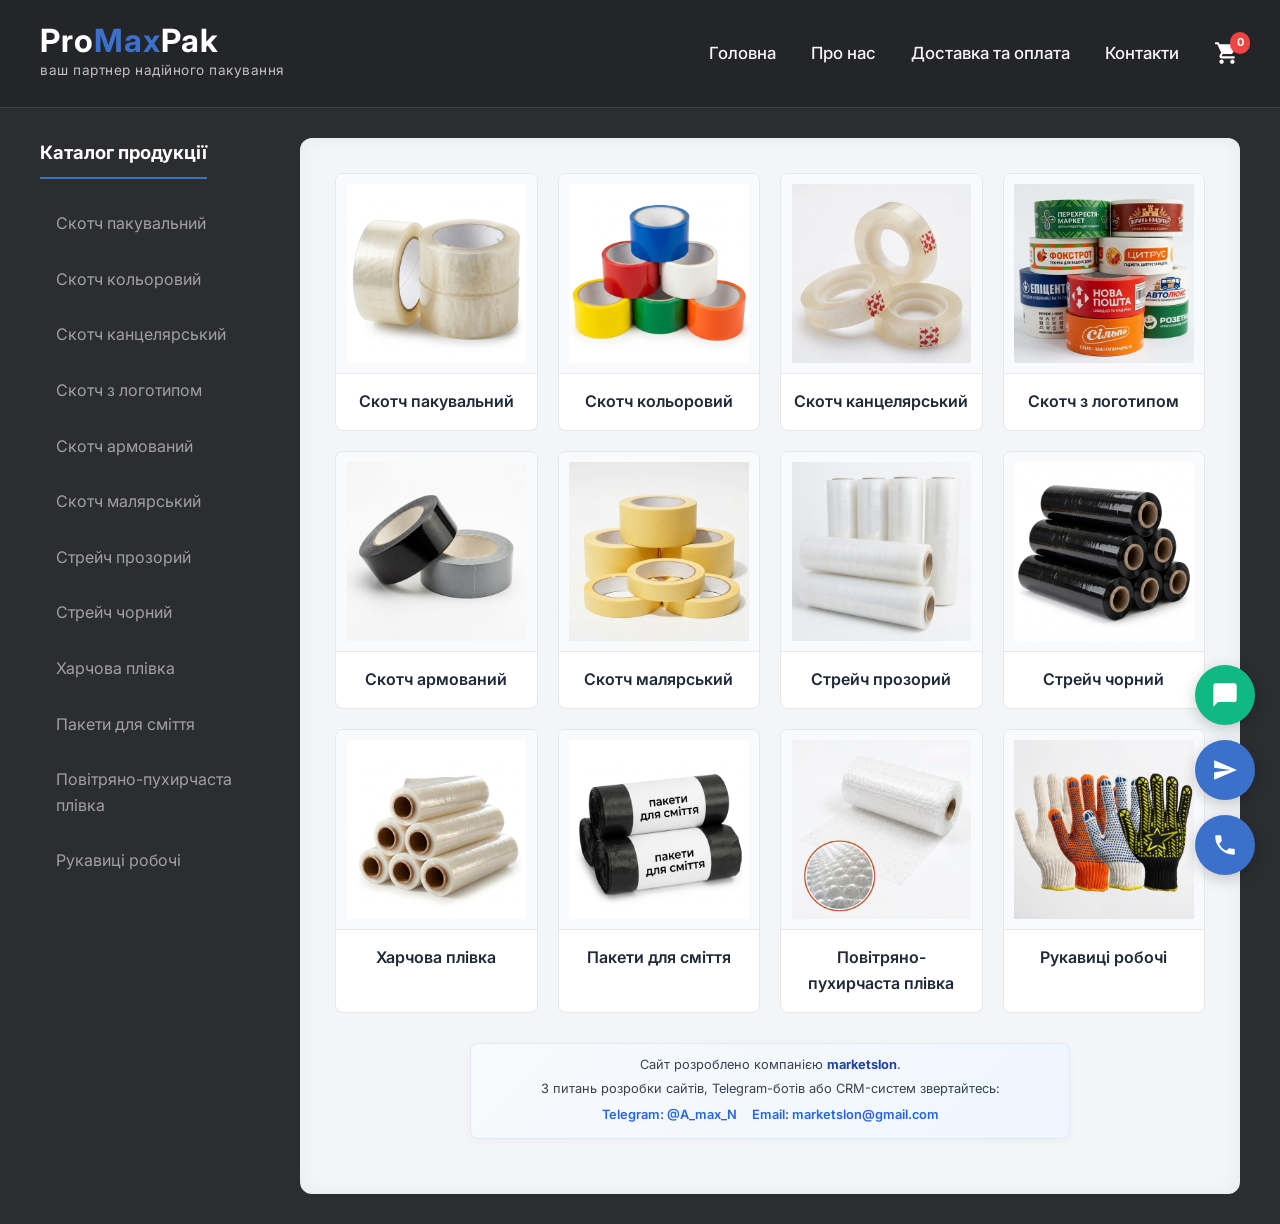
==== commit 68b66d40: "Update index.html" ====
--- a/index.html
+++ b/index.html
@@ -104,7 +104,7 @@
         .remove-btn:hover { text-decoration: underline; }
         .empty-cart-msg { text-align: center; color: #6B7280; padding: 20px 0; }
 
-        /* --- Оновлені стилі для плаваючих кнопок і меню месенджерів --- */
+        /* --- Стилі для плаваючих кнопок і меню месенджерів --- */
         .floating-buttons {
             position: fixed;
             bottom: 25px;
@@ -143,7 +143,7 @@
             background: #FFFFFF;
             border-radius: 12px;
             box-shadow: 0 10px 25px rgba(0,0,0,0.15);
-            display: none; /* Приховано за замовчуванням */
+            display: none; 
             flex-direction: column;
             overflow: hidden;
             width: 180px;
@@ -164,7 +164,6 @@
         .messenger-menu a:last-child { border-bottom: none; }
         .messenger-menu a:hover { background-color: #F9FAFB; }
         
-        /* Кольори іконок у меню */
         .icon-viber { fill: #7360F2; }
         .icon-tg { fill: #2AABEE; }
         .icon-mail { fill: #EF4444; }
@@ -223,6 +222,47 @@
             background-color: #10B981; color: white; border: none; padding: 0 15px; border-radius: 6px; font-weight: 600; cursor: pointer; transition: background 0.2s;
         }
         .chat-send-btn:hover { background-color: #059669; }
+
+        /* --- ЗМЕНШЕНІ Стилі для рекламного блоку marketslon --- */
+        .marketslon-promo {
+            max-width: 600px;
+            margin: 30px auto 20px auto;
+            background: linear-gradient(135deg, #F8FAFC 0%, #EFF6FF 100%);
+            border: 1px solid #DBEAFE;
+            border-radius: 8px;
+            padding: 12px 20px;
+            text-align: center;
+            box-shadow: 0 2px 10px rgba(0, 0, 0, 0.03);
+            font-family: 'Inter', sans-serif;
+        }
+        .marketslon-promo p {
+            margin: 0 0 6px 0;
+            color: #374151;
+            font-size: 0.8rem;
+            line-height: 1.4;
+        }
+        .marketslon-promo .promo-highlight {
+            font-weight: 700;
+            color: #1E40AF;
+        }
+        .marketslon-promo .promo-contacts {
+            display: flex;
+            justify-content: center;
+            gap: 15px;
+            flex-wrap: wrap;
+            margin-top: 8px;
+        }
+        .marketslon-promo a {
+            color: #2563EB;
+            text-decoration: none;
+            font-weight: 600;
+            font-size: 0.8rem;
+            transition: color 0.2s;
+        }
+        .marketslon-promo a:hover {
+            color: #1D4ED8;
+            text-decoration: underline;
+        }
     </style>
 </head>
 <body>
@@ -322,6 +362,16 @@
                 </a>
                 
             </div>
+
+            <!-- Зменшений рекламний блок marketslon -->
+            <div class="marketslon-promo">
+                <p>Сайт розроблено компанією <span class="promo-highlight">marketslon</span>.</p>
+                <p>З питань розробки сайтів, Telegram-ботів або CRM-систем звертайтесь:</p>
+                <div class="promo-contacts">
+                    <a href="tg://resolve?domain=A_max_N" target="_blank">Telegram: @A_max_N</a>
+                    <a href="mailto:marketslon@gmail.com">Email: marketslon@gmail.com</a>
+                </div>
+            </div>
         </main>
     </div>
 
@@ -338,25 +388,24 @@
         <!-- 2. Меню месенджерів (Синя кнопка, яка відкриває вибір) -->
         <div class="messenger-menu-wrapper">
             <button class="float-btn" onclick="toggleMessengerMenu(event)" title="Написати нам у месенджер">
-                <!-- Іконка "паперовий літачок" -->
                 <svg fill="white" viewBox="0 0 24 24" width="26" height="26">
                     <path d="M2.01 21L23 12 2.01 3 2 10l15 2-15 2z"/>
                 </svg>
             </button>
             
-            <!-- Випадаюче меню -->
             <div class="messenger-menu" id="messengerMenu">
-                <!-- ВАЖЛИВО: для Viber завжди замінюйте + на %2B (наприклад %2B380990000000) -->
                 <a href="viber://chat?number=%2B380000000000" target="_blank">
                     <svg class="icon-viber" viewBox="0 0 24 24" width="20" height="20">
                         <path d="M19.14 17.5c-1.5 2.51-4.29 4.14-7.46 3.99-4.73-.23-8.5-4.14-8.5-8.87C3.18 7.82 7.04 3.96 11.82 4c4.66.04 8.5 3.93 8.35 8.61-.06 2.02-.75 3.88-1.89 5.39.81 1.76 2.65 3.19 2.76 3.27.18.14.07.41-.15.42-1.52.07-3.05-.28-4.25-1.07zm-1.63-2.67c.18-.32.06-.72-.25-.92-1.15-.75-2.52-1.07-3.83-.92-.35.04-.63.35-.61.7 0 .34.25.64.6.65 1.04.01 2.13.27 3.03.87.26.17.61.12.79-.17.15-.22.25-.49.27-.78v.57zM9.46 8.58c-.53-1.06-2.18-.46-2.61.64-.81 2.06.63 4.8 2.63 6.01 1.54.92 3.51.52 4.2-.95.34-.73-.24-1.66-1.11-1.39-.77.24-1.58-.2-1.86-.96-.28-.75.05-1.62.8-1.92.83-.34 1.25-1.37.7-2.13-.53-.74-1.28-1.31-2.09-1.63a3.52 3.52 3.52 0 0 0-.66.33z"/>
                     </svg> Viber
                 </a>
-                <a href="https://t.me/ваш_телеграм" target="_blank">
+                
+                <a href="tg://resolve?domain=A_max_N" target="_blank">
                     <svg class="icon-tg" viewBox="0 0 24 24" width="20" height="20">
                         <path d="M12 2C6.48 2 2 6.48 2 12s4.48 10 10 10 10-4.48 10-10S17.52 2 12 2zm4.64 6.8c-.15 1.58-.8 5.42-1.13 7.19-.14.75-.42 1-.68 1.03-.58.05-1.02-.38-1.58-.75-.88-.58-1.38-.94-2.23-1.5-.99-.65-.35-1.01.22-1.59.15-.15 2.71-2.48 2.76-2.69a.2.2 0 00-.05-.18c-.06-.05-.14-.03-.21-.02-.09.02-1.49.95-4.22 2.79-.4.27-.76.41-1.08.4-.36-.01-1.04-.2-1.55-.37-.62-.2-1.12-.31-1.08-.66.02-.18.27-.36.74-.55 2.92-1.27 4.86-2.11 5.83-2.51 2.78-1.16 3.35-1.36 3.73-1.36.08 0 .27.02.39.12.1.08.13.19.14.27-.01.06.01.24 0 .38z"/>
                     </svg> Telegram
                 </a>
+                
                 <a href="mailto:info@promaxpak.com.ua">
                     <svg class="icon-mail" viewBox="0 0 24 24" width="20" height="20">
                         <path d="M20 4H4c-1.1 0-1.99.9-1.99 2L2 18c0 1.1.9 2 2 2h16c1.1 0 2-.9 2-2V6c0-1.1-.9-2-2-2zm0 4l-8 5-8-5V6l8 5 8-5v2z"/>
@@ -378,7 +427,6 @@
     <div class="chat-window" id="chatWindow">
         <div class="chat-header">
             <span>Підтримка ProMaxPak</span>
-            <!-- Кнопка закриття викликає спеціальну функцію closeChat() -->
             <button class="chat-close-btn" onclick="closeChat()">&times;</button>
         </div>
         <div class="chat-body" id="chatBody">
@@ -397,21 +445,18 @@
 
     <!-- СКРИПТ ДЛЯ ЧАТА ТА МЕСЕНДЖЕРІВ -->
     <script>
-        // 1. АВТОВІДКРИТТЯ ЧАТУ
         document.addEventListener('DOMContentLoaded', () => {
-            // Перевіряємо, чи користувач не закривав чат власноруч у цій сесії
             if (!sessionStorage.getItem('chatClosedByUser')) {
                 setTimeout(() => {
                     document.getElementById('chatWindow').style.display = 'flex';
-                }, 5000); // Чат відкриється через 5 секунд після завантаження
+                }, 5000); 
             }
         });
 
-        // 2. ФУНКЦІЇ ВІКНА ЧАТУ
         function toggleChat() {
             const chatWindow = document.getElementById('chatWindow');
             if (chatWindow.style.display === 'flex') {
-                closeChat(); // Якщо відкрито - закриваємо із запам'ятовуванням
+                closeChat(); 
             } else {
                 chatWindow.style.display = 'flex';
                 document.getElementById('chatInput').focus();
@@ -420,7 +465,6 @@
 
         function closeChat() {
             document.getElementById('chatWindow').style.display = 'none';
-            // Запам'ятовуємо, що користувач не хоче бачити чат, щоб він більше не вистрибував
             sessionStorage.setItem('chatClosedByUser', 'true');
         }
 
@@ -430,8 +474,6 @@
             if (!text) return;
 
             const chatBody = document.getElementById('chatBody');
-
-            // Додаємо повідомлення користувача
             const userMsg = document.createElement('div');
             userMsg.className = 'chat-message user';
             userMsg.textContent = text;
@@ -440,7 +482,6 @@
             input.value = '';
             chatBody.scrollTop = chatBody.scrollHeight;
 
-            // Заглушка відповіді
             setTimeout(() => {
                 const supportMsg = document.createElement('div');
                 supportMsg.className = 'chat-message support';
@@ -454,14 +495,12 @@
             if (e.key === 'Enter') sendChatMessage();
         }
 
-        // 3. ФУНКЦІЇ МЕНЮ МЕСЕНДЖЕРІВ
         function toggleMessengerMenu(e) {
-            e.stopPropagation(); // Зупиняємо клік, щоб меню відразу не закрилося
+            e.stopPropagation(); 
             const menu = document.getElementById('messengerMenu');
             menu.style.display = menu.style.display === 'flex' ? 'none' : 'flex';
         }
 
-        // Закривати меню месенджерів при кліку в будь-яке інше місце на екрані
         document.addEventListener('click', (e) => {
             const menu = document.getElementById('messengerMenu');
             if (menu && menu.style.display === 'flex' && !e.target.closest('.messenger-menu-wrapper')) {
--- a/style.css
+++ b/style.css
@@ -1,4 +1,97 @@
-/* =========================================
+/* --- Оновлені стилі для кнопок і чату --- */
+        .floating-buttons {
+            position: fixed;
+            bottom: 25px;
+            right: 25px;
+            display: flex;
+            flex-direction: column; /* Вибудовує кнопки вертикально */
+            gap: 15px; /* Відстань між кнопками */
+            z-index: 1500;
+        }
+
+        .float-btn {
+            background-color: #3B71CA;
+            color: white;
+            width: 60px;
+            height: 60px;
+            border-radius: 50%;
+            display: flex;
+            align-items: center;
+            justify-content: center;
+            box-shadow: 0 4px 15px rgba(0,0,0,0.2);
+            cursor: pointer;
+            transition: transform 0.2s, background-color 0.2s;
+            border: none;
+            text-decoration: none;
+        }
+
+        .float-btn:hover {
+            transform: scale(1.08);
+            background-color: #2b5cb3;
+        }
+
+        /* Виділимо кнопку чату іншим кольором (зеленим), щоб вона привертала увагу */
+        .chat-btn-special {
+            background-color: #10B981; 
+        }
+        .chat-btn-special:hover {
+            background-color: #059669;
+        }
+
+        /* Окно чата */
+        .chat-window {
+            position: fixed;
+            bottom: 25px;
+            right: 100px; /* Зсуваємо вліво від кнопок, щоб не перекривати їх */
+            width: 350px;
+            max-width: calc(100vw - 120px);
+            height: 450px;
+            background-color: #FFFFFF;
+            border-radius: 12px;
+            box-shadow: 0 10px 30px rgba(0,0,0,0.2);
+            display: flex;
+            flex-direction: column;
+            z-index: 1500;
+            overflow: hidden;
+            display: none; 
+            border: 1px solid #E5E7EB;
+        }
+        .chat-header {
+            background-color: #10B981; /* Колір шапки під колір кнопки */
+            color: white;
+            padding: 15px;
+            display: flex;
+            justify-content: space-between;
+            align-items: center;
+            font-weight: 600;
+        }
+        .chat-header span { font-size: 0.95rem; }
+        .chat-close-btn {
+            background: none; border: none; color: white; font-size: 20px; cursor: pointer;
+        }
+        .chat-body {
+            padding: 15px; flex-grow: 1; overflow-y: auto; background-color: #F9FAFB; display: flex; flex-direction: column; gap: 10px;
+        }
+        .chat-message {
+            padding: 10px 14px; border-radius: 8px; font-size: 0.9rem; max-width: 80%; line-height: 1.4;
+        }
+        .chat-message.support {
+            background-color: #E5E7EB; color: #1F2937; align-self: flex-start; border-bottom-left-radius: 2px;
+        }
+        .chat-message.user {
+            background-color: #10B981; color: white; align-self: flex-end; border-bottom-right-radius: 2px;
+        }
+        .chat-footer {
+            padding: 12px; background-color: #FFFFFF; border-top: 1px solid #E5E7EB; display: flex; gap: 8px;
+        }
+        .chat-footer input {
+            flex-grow: 1; padding: 10px 12px; border: 1px solid #D1D5DB; border-radius: 6px; outline: none; font-size: 0.9rem;
+        }
+        .chat-footer input:focus { border-color: #10B981; }
+        .chat-send-btn {
+            background-color: #10B981; color: white; border: none; padding: 0 15px; border-radius: 6px; font-weight: 600; cursor: pointer; transition: background 0.2s;
+        }
+        .chat-send-btn:hover { background-color: #059669; }/* =========================================
    Базові змінні кольорів
    ========================================= */
 :root {
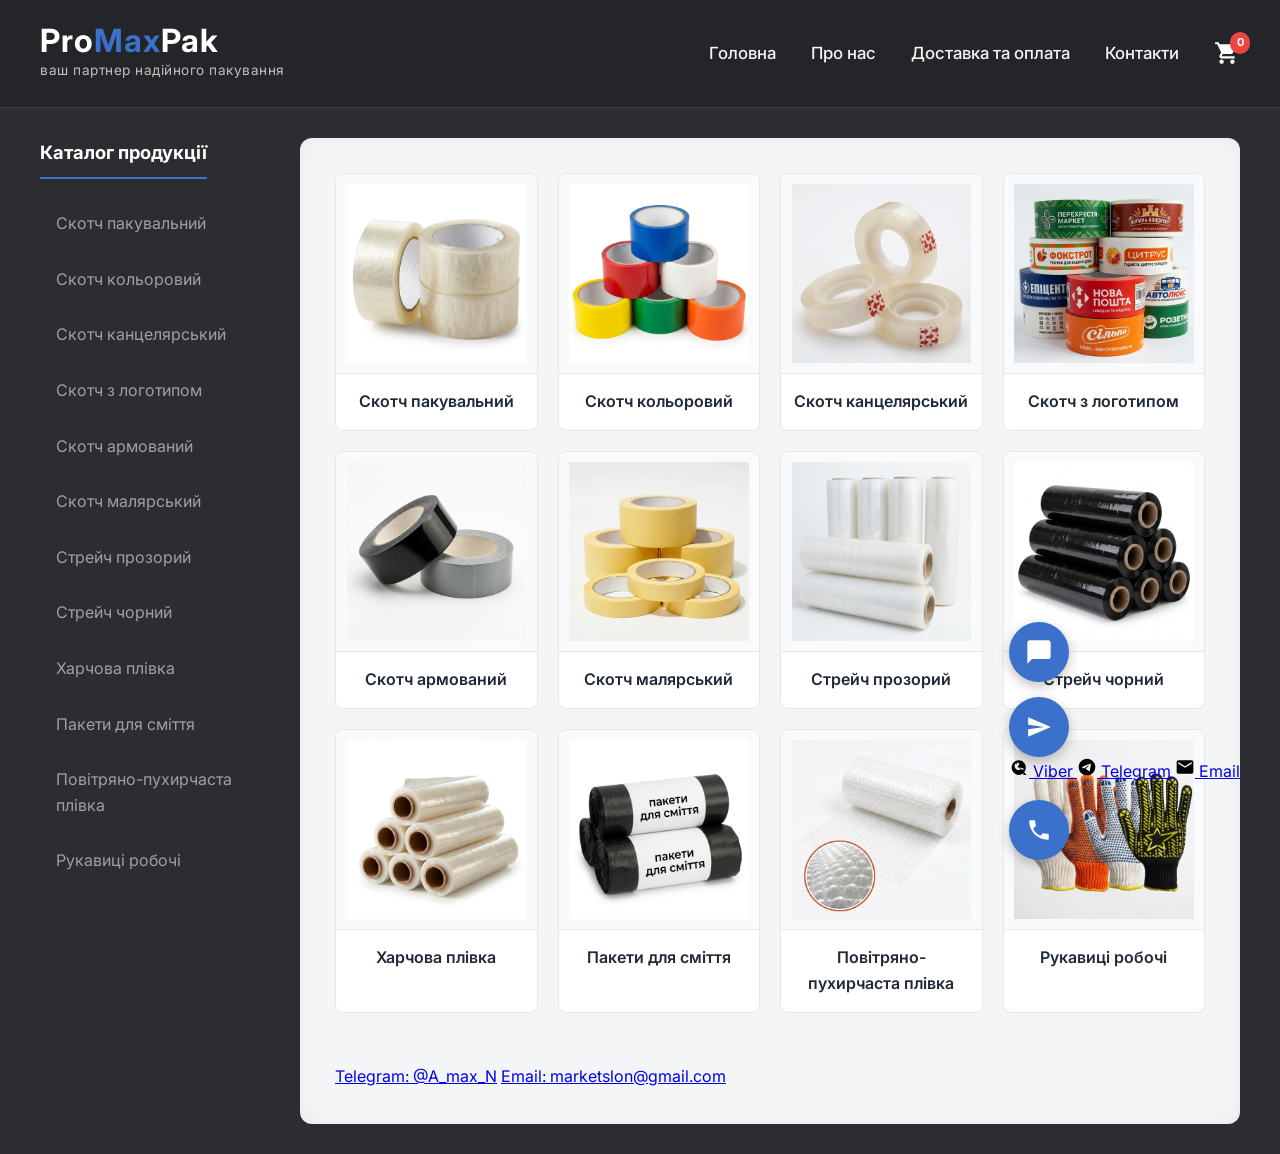
==== commit 2b9749e5: "Update index.html" ====
--- a/index.html
+++ b/index.html
@@ -6,264 +6,6 @@
     <title>ProMaxPak — Каталог пакування</title>
     <link rel="stylesheet" href="style.css">
     <link href="https://fonts.googleapis.com/css2?family=Inter:wght@400;500;600;700&display=swap" rel="stylesheet">
-    <style>
-        /* Стилі для кошика та великої форми оформлення замовлення */
-        .cart-wrapper { 
-            position: relative; display: flex; align-items: center; 
-            text-decoration: none; transition: transform 0.2s; cursor: pointer; 
-        }
-        .cart-wrapper:hover { transform: scale(1.1); }
-        .cart-counter {
-            position: absolute; top: -8px; right: -10px; background-color: #EF4444;
-            color: white; font-size: 11px; font-weight: bold; padding: 2px 6px;
-            border-radius: 10px; min-width: 20px; text-align: center;
-        }
-        .cart-modal {
-            position: fixed; z-index: 2000; left: 0; top: 0;
-            width: 100%; height: 100%; background-color: rgba(0,0,0,0.6);
-            align-items: center; justify-content: center; display: none;
-        }
-        .cart-modal-content-large {
-            background-color: #F8F9FA; color: #1F2937; width: 100%; max-width: 750px;
-            border-radius: 12px; box-shadow: 0 15px 35px rgba(0,0,0,0.3);
-            position: relative; max-height: 90vh; display: flex; flex-direction: column; overflow: hidden;
-        }
-        .checkout-top-bar {
-            display: flex; justify-content: space-between; align-items: center;
-            background-color: #FFFFFF; padding: 20px 25px; border-bottom: 1px solid #E5E7EB;
-        }
-        .checkout-top-bar h2 { font-size: 1.4rem; color: #111827; }
-        .close-cart { background: none; border: none; font-size: 24px; cursor: pointer; color: #6B7280; }
-        .close-cart:hover { color: #111827; }
-        .checkout-scroll-body { padding: 25px; overflow-y: auto; display: flex; flex-direction: column; gap: 20px; }
-        .section-title-num { font-size: 1.1rem; font-weight: 700; color: #374151; margin-bottom: 15px; }
-        
-        .checkout-section-box { background-color: #FFFFFF; border: 2px solid #E5E7EB; border-radius: 10px; padding: 20px; }
-        .step-title-row { display: flex; align-items: center; gap: 12px; margin-bottom: 15px; }
-        .step-badge { background-color: #65A30D; color: white; width: 28px; height: 28px; border-radius: 50%; display: flex; align-items: center; justify-content: center; font-weight: bold; font-size: 0.95rem; }
-        .step-title-row h3 { font-size: 1.1rem; color: #111827; }
-        .checkout-grid-2 { display: grid; grid-template-columns: 1fr 1fr; gap: 15px; }
-        
-        .form-group-pro { display: flex; flex-direction: column; gap: 6px; margin-bottom: 12px; }
-        .form-group-pro label { font-size: 0.9rem; font-weight: 600; color: #4B5563; }
-        .form-group-pro input, .form-group-pro textarea {
-            width: 100%; padding: 12px; border: 1px solid #D1D5DB; border-radius: 8px; font-size: 1rem; outline: none; background-color: #FFF; transition: all 0.2s;
-        }
-        .form-group-pro input:focus, .form-group-pro textarea:focus {
-            border-color: var(--accent-blue); box-shadow: 0 0 0 3px rgba(59, 113, 202, 0.15);
-        }
-
-        .delivery-card-option {
-            display: flex; align-items: flex-start; gap: 12px; border: 2px solid #65A30D; background-color: #F7FEE7; padding: 15px; border-radius: 8px;
-        }
-        .delivery-card-info { flex-grow: 1; }
-        .delivery-card-header { display: flex; justify-content: space-between; align-items: center; margin-bottom: 5px; }
-        .delivery-name { font-weight: 700; color: #1F2937; }
-        .badge-free { background-color: #DCFCE7; color: #166534; padding: 2px 8px; border-radius: 6px; font-size: 0.8rem; font-weight: 600; }
-        .delivery-desc { font-size: 0.85rem; color: #4B5563; }
-
-        .payment-options-grid { display: grid; grid-template-columns: 1fr 1fr; gap: 15px; }
-        .payment-card {
-            display: flex; align-items: center; gap: 10px; border: 2px solid #E5E7EB; background-color: #FFFFFF; padding: 15px; border-radius: 8px; cursor: pointer; transition: all 0.2s;
-        }
-        .payment-card:hover { border-color: var(--accent-blue); }
-        .payment-card-content { display: flex; align-items: center; gap: 12px; font-weight: 600; color: #1F2937; }
-
-        .btn-checkout-primary {
-            background-color: #10B981; color: white; border: none; padding: 14px 20px; border-radius: 8px; font-size: 1.05rem; font-weight: 700; cursor: pointer; width: 100%; text-align: center; transition: background 0.2s;
-        }
-        .btn-checkout-primary:hover { background-color: #059669; }
-        .btn-continue-cart {
-            background-color: #E5E7EB; color: #374151; border: none; padding: 14px 20px; border-radius: 8px; font-size: 1rem; font-weight: 600; cursor: pointer; text-align: center; transition: background 0.2s;
-        }
-        .btn-continue-cart:hover { background-color: #D1D5DB; }
-        .cart-actions-grid { display: grid; grid-template-columns: 1fr 1fr; gap: 15px; }
-        .btn-back-cart {
-            background-color: #E5E7EB; color: #374151; border: none; padding: 14px 20px; border-radius: 8px; font-size: 1rem; font-weight: 600; cursor: pointer; transition: background 0.2s;
-        }
-        .btn-back-cart:hover { background-color: #D1D5DB; }
-        .checkout-bottom-actions { display: grid; grid-template-columns: 1fr 2fr; gap: 15px; margin-top: 10px; }
-
-        .cart-footer-box {
-            background-color: #FFFFFF; border: 1px solid #E5E7EB; padding: 20px; border-radius: 10px; display: flex; flex-direction: column; gap: 15px;
-        }
-        .cart-total { display: flex; justify-content: space-between; font-size: 1.2rem; font-weight: 700; color: #111827; }
-        .free-shipping-notice {
-            display: flex; align-items: center; justify-content: center; gap: 8px; background-color: #ECFDF5; color: #065F46; border: 1px solid #A7F3D0; padding: 10px; border-radius: 6px; font-weight: 600; font-size: 0.95rem;
-        }
-        .cart-items-list { overflow-y: auto; max-height: 330px; display: flex; flex-direction: column; gap: 12px; }
-        .cart-item-row { display: flex; justify-content: space-between; align-items: center; background-color: #F9FAFB; padding: 12px 15px; border-radius: 8px; border: 1px solid #E5E7EB; }
-        .cart-item-details { flex-grow: 1; padding-right: 15px; }
-        .cart-item-title { font-weight: 600; font-size: 0.95rem; color: #1F2937; }
-        .cart-item-specs-sub { font-size: 0.8rem; color: #6B7280; margin-top: 2px; }
-        .cart-item-price { font-size: 0.9rem; color: #374151; margin-top: 4px; }
-        .cart-item-controls { display: flex; align-items: center; gap: 10px; }
-        .qty-btn { background-color: #E5E7EB; border: none; width: 26px; height: 26px; border-radius: 4px; font-weight: bold; cursor: pointer; display: flex; align-items: center; justify-content: center; }
-        .qty-btn:hover { background-color: #D1D5DB; }
-        .remove-btn { background: none; border: none; color: #EF4444; cursor: pointer; font-size: 0.85rem; margin-left: 10px; }
-        .remove-btn:hover { text-decoration: underline; }
-        .empty-cart-msg { text-align: center; color: #6B7280; padding: 20px 0; }
-
-        /* --- Стилі для плаваючих кнопок і меню месенджерів --- */
-        .floating-buttons {
-            position: fixed;
-            bottom: 25px;
-            right: 25px;
-            display: flex;
-            flex-direction: column; 
-            gap: 15px; 
-            z-index: 1500;
-        }
-        .float-btn {
-            background-color: #3B71CA;
-            color: white;
-            width: 60px;
-            height: 60px;
-            border-radius: 50%;
-            display: flex;
-            align-items: center;
-            justify-content: center;
-            box-shadow: 0 4px 15px rgba(0,0,0,0.2);
-            cursor: pointer;
-            transition: transform 0.2s, background-color 0.2s;
-            border: none;
-            text-decoration: none;
-        }
-        .float-btn:hover { transform: scale(1.08); background-color: #2b5cb3; }
-        
-        .chat-btn-special { background-color: #10B981; }
-        .chat-btn-special:hover { background-color: #059669; }
-
-        /* Меню месенджерів */
-        .messenger-menu-wrapper { position: relative; }
-        .messenger-menu {
-            position: absolute;
-            bottom: 35px;
-            right: 75px; 
-            background: #FFFFFF;
-            border-radius: 12px;
-            box-shadow: 0 10px 25px rgba(0,0,0,0.15);
-            display: none; 
-            flex-direction: column;
-            overflow: hidden;
-            width: 180px;
-            border: 1px solid #E5E7EB;
-        }
-        .messenger-menu a {
-            padding: 14px 16px;
-            text-decoration: none;
-            color: #374151;
-            font-size: 0.95rem;
-            font-weight: 600;
-            display: flex;
-            align-items: center;
-            gap: 12px;
-            border-bottom: 1px solid #F3F4F6;
-            transition: background 0.2s;
-        }
-        .messenger-menu a:last-child { border-bottom: none; }
-        .messenger-menu a:hover { background-color: #F9FAFB; }
-        
-        .icon-viber { fill: #7360F2; }
-        .icon-tg { fill: #2AABEE; }
-        .icon-mail { fill: #EF4444; }
-
-        /* Окно чата */
-        .chat-window {
-            position: fixed;
-            bottom: 25px;
-            right: 100px;
-            width: 350px;
-            max-width: calc(100vw - 120px);
-            height: 450px;
-            background-color: #FFFFFF;
-            border-radius: 12px;
-            box-shadow: 0 10px 30px rgba(0,0,0,0.2);
-            display: flex;
-            flex-direction: column;
-            z-index: 1500;
-            overflow: hidden;
-            display: none; 
-            border: 1px solid #E5E7EB;
-        }
-        .chat-header {
-            background-color: #10B981; 
-            color: white;
-            padding: 15px;
-            display: flex;
-            justify-content: space-between;
-            align-items: center;
-            font-weight: 600;
-        }
-        .chat-header span { font-size: 0.95rem; }
-        .chat-close-btn {
-            background: none; border: none; color: white; font-size: 20px; cursor: pointer;
-        }
-        .chat-body {
-            padding: 15px; flex-grow: 1; overflow-y: auto; background-color: #F9FAFB; display: flex; flex-direction: column; gap: 10px;
-        }
-        .chat-message {
-            padding: 10px 14px; border-radius: 8px; font-size: 0.9rem; max-width: 80%; line-height: 1.4;
-        }
-        .chat-message.support {
-            background-color: #E5E7EB; color: #1F2937; align-self: flex-start; border-bottom-left-radius: 2px;
-        }
-        .chat-message.user {
-            background-color: #10B981; color: white; align-self: flex-end; border-bottom-right-radius: 2px;
-        }
-        .chat-footer {
-            padding: 12px; background-color: #FFFFFF; border-top: 1px solid #E5E7EB; display: flex; gap: 8px;
-        }
-        .chat-footer input {
-            flex-grow: 1; padding: 10px 12px; border: 1px solid #D1D5DB; border-radius: 6px; outline: none; font-size: 0.9rem;
-        }
-        .chat-footer input:focus { border-color: #10B981; }
-        .chat-send-btn {
-            background-color: #10B981; color: white; border: none; padding: 0 15px; border-radius: 6px; font-weight: 600; cursor: pointer; transition: background 0.2s;
-        }
-        .chat-send-btn:hover { background-color: #059669; }
-
-        /* --- ЗМЕНШЕНІ Стилі для рекламного блоку marketslon --- */
-        .marketslon-promo {
-            max-width: 600px;
-            margin: 30px auto 20px auto;
-            background: linear-gradient(135deg, #F8FAFC 0%, #EFF6FF 100%);
-            border: 1px solid #DBEAFE;
-            border-radius: 8px;
-            padding: 12px 20px;
-            text-align: center;
-            box-shadow: 0 2px 10px rgba(0, 0, 0, 0.03);
-            font-family: 'Inter', sans-serif;
-        }
-        .marketslon-promo p {
-            margin: 0 0 6px 0;
-            color: #374151;
-            font-size: 0.8rem;
-            line-height: 1.4;
-        }
-        .marketslon-promo .promo-highlight {
-            font-weight: 700;
-            color: #1E40AF;
-        }
-        .marketslon-promo .promo-contacts {
-            display: flex;
-            justify-content: center;
-            gap: 15px;
-            flex-wrap: wrap;
-            margin-top: 8px;
-        }
-        .marketslon-promo a {
-            color: #2563EB;
-            text-decoration: none;
-            font-weight: 600;
-            font-size: 0.8rem;
-            transition: color 0.2s;
-        }
-        .marketslon-promo a:hover {
-            color: #1D4ED8;
-            text-decoration: underline;
-        }
-    </style>
 </head>
 <body>
 
@@ -385,7 +127,7 @@
             </svg>
         </button>
 
-        <!-- 2. Меню месенджерів (Синя кнопка, яка відкриває вибір) -->
+        <!-- 2. Меню месенджерів (Синя кнопка) -->
         <div class="messenger-menu-wrapper">
             <button class="float-btn" onclick="toggleMessengerMenu(event)" title="Написати нам у месенджер">
                 <svg fill="white" viewBox="0 0 24 24" width="26" height="26">
@@ -440,74 +182,8 @@
         </div>
     </div>
 
-    <!-- Підключення скрипта кошика -->
+    <!-- Підключення спільного скрипта (кошик, чат, месенджери) -->
     <script src="cart.js"></script>
-
-    <!-- СКРИПТ ДЛЯ ЧАТА ТА МЕСЕНДЖЕРІВ -->
-    <script>
-        document.addEventListener('DOMContentLoaded', () => {
-            if (!sessionStorage.getItem('chatClosedByUser')) {
-                setTimeout(() => {
-                    document.getElementById('chatWindow').style.display = 'flex';
-                }, 5000); 
-            }
-        });
-
-        function toggleChat() {
-            const chatWindow = document.getElementById('chatWindow');
-            if (chatWindow.style.display === 'flex') {
-                closeChat(); 
-            } else {
-                chatWindow.style.display = 'flex';
-                document.getElementById('chatInput').focus();
-            }
-        }
-
-        function closeChat() {
-            document.getElementById('chatWindow').style.display = 'none';
-            sessionStorage.setItem('chatClosedByUser', 'true');
-        }
-
-        function sendChatMessage() {
-            const input = document.getElementById('chatInput');
-            const text = input.value.trim();
-            if (!text) return;
-
-            const chatBody = document.getElementById('chatBody');
-            const userMsg = document.createElement('div');
-            userMsg.className = 'chat-message user';
-            userMsg.textContent = text;
-            chatBody.appendChild(userMsg);
-
-            input.value = '';
-            chatBody.scrollTop = chatBody.scrollHeight;
-
-            setTimeout(() => {
-                const supportMsg = document.createElement('div');
-                supportMsg.className = 'chat-message support';
-                supportMsg.textContent = 'Дякуємо! Ваше повідомлення надіслано менеджеру. Скоро ми відповімо.';
-                chatBody.appendChild(supportMsg);
-                chatBody.scrollTop = chatBody.scrollHeight;
-            }, 1000);
-        }
-
-        function handleChatPress(e) {
-            if (e.key === 'Enter') sendChatMessage();
-        }
-
-        function toggleMessengerMenu(e) {
-            e.stopPropagation(); 
-            const menu = document.getElementById('messengerMenu');
-            menu.style.display = menu.style.display === 'flex' ? 'none' : 'flex';
-        }
-
-        document.addEventListener('click', (e) => {
-            const menu = document.getElementById('messengerMenu');
-            if (menu && menu.style.display === 'flex' && !e.target.closest('.messenger-menu-wrapper')) {
-                menu.style.display = 'none';
-            }
-        });
-    </script>
 
 </body>
 </html>
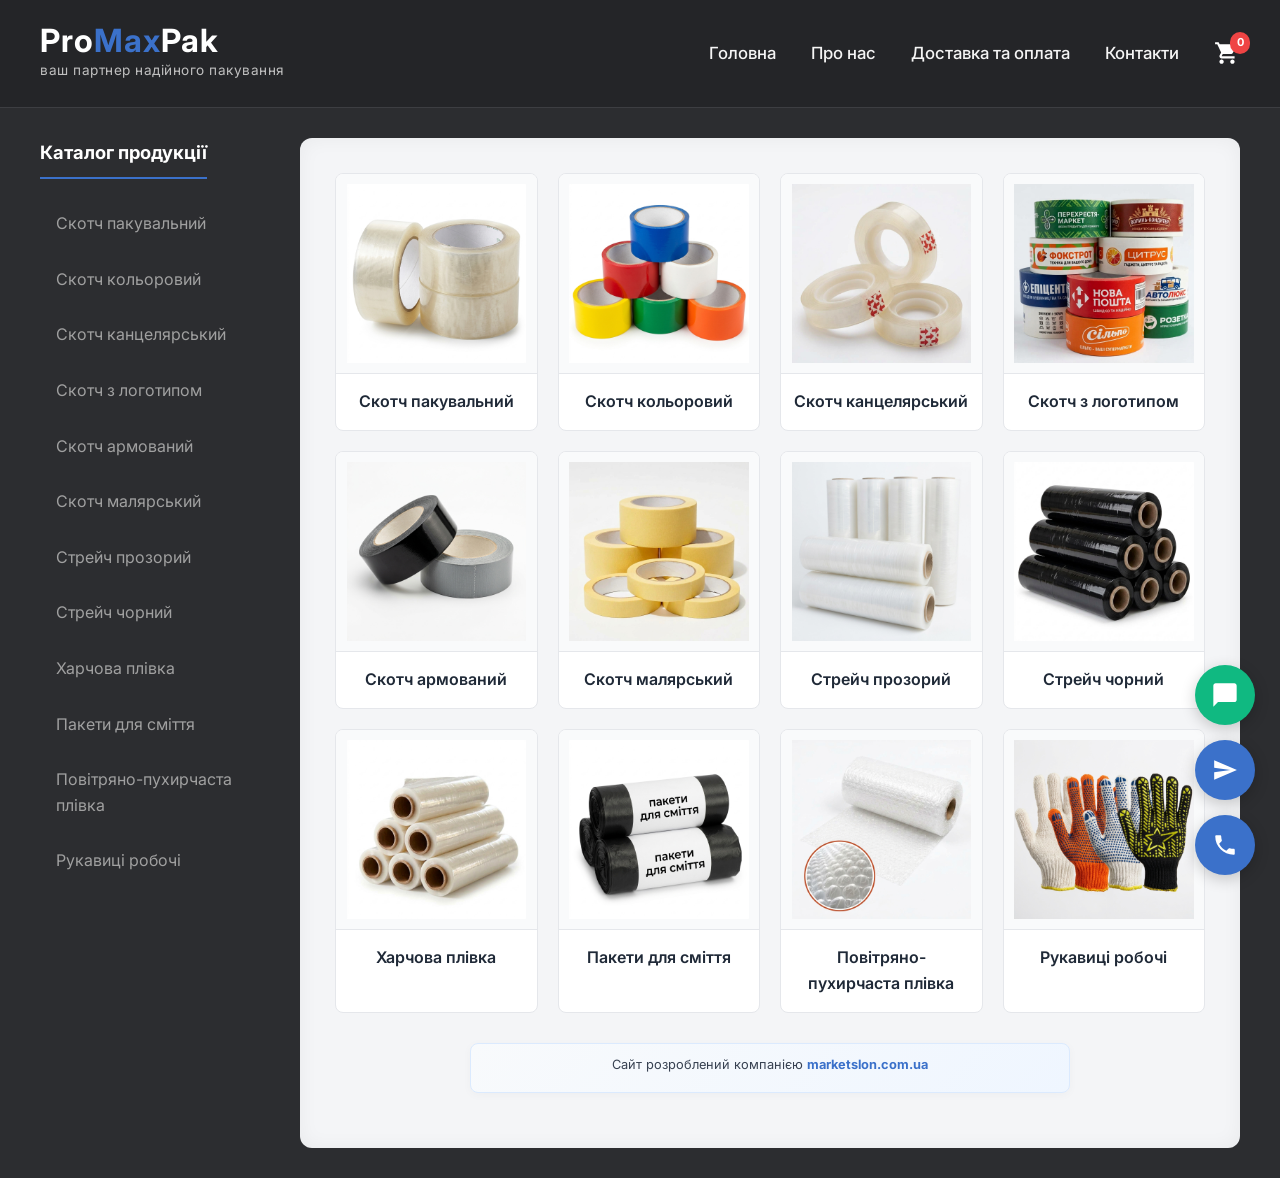
==== commit cc48f57c: "Update index.html" ====
--- a/index.html
+++ b/index.html
@@ -106,13 +106,10 @@
             </div>
 
             <!-- Зменшений рекламний блок marketslon -->
+            <!-- Рекламний блок marketslon -->
             <div class="marketslon-promo">
-                <p>Сайт розроблено компанією <span class="promo-highlight">marketslon</span>.</p>
-                <p>З питань розробки сайтів, Telegram-ботів або CRM-систем звертайтесь:</p>
-                <div class="promo-contacts">
-                    <a href="tg://resolve?domain=A_max_N" target="_blank">Telegram: @A_max_N</a>
-                    <a href="mailto:marketslon@gmail.com">Email: marketslon@gmail.com</a>
-                </div>
+                <p>Сайт розроблений компанією <a href="https://marketslon.com.ua" target="_blank" class="promo-highlight" style="text-decoration: none; color: #3B71CA;">marketslon.com.ua</a></p>
+            </div>
             </div>
         </main>
     </div>
--- a/style.css
+++ b/style.css
@@ -1,97 +1,4 @@
-/* --- Оновлені стилі для кнопок і чату --- */
-        .floating-buttons {
-            position: fixed;
-            bottom: 25px;
-            right: 25px;
-            display: flex;
-            flex-direction: column; /* Вибудовує кнопки вертикально */
-            gap: 15px; /* Відстань між кнопками */
-            z-index: 1500;
-        }
-
-        .float-btn {
-            background-color: #3B71CA;
-            color: white;
-            width: 60px;
-            height: 60px;
-            border-radius: 50%;
-            display: flex;
-            align-items: center;
-            justify-content: center;
-            box-shadow: 0 4px 15px rgba(0,0,0,0.2);
-            cursor: pointer;
-            transition: transform 0.2s, background-color 0.2s;
-            border: none;
-            text-decoration: none;
-        }
-
-        .float-btn:hover {
-            transform: scale(1.08);
-            background-color: #2b5cb3;
-        }
-
-        /* Виділимо кнопку чату іншим кольором (зеленим), щоб вона привертала увагу */
-        .chat-btn-special {
-            background-color: #10B981; 
-        }
-        .chat-btn-special:hover {
-            background-color: #059669;
-        }
-
-        /* Окно чата */
-        .chat-window {
-            position: fixed;
-            bottom: 25px;
-            right: 100px; /* Зсуваємо вліво від кнопок, щоб не перекривати їх */
-            width: 350px;
-            max-width: calc(100vw - 120px);
-            height: 450px;
-            background-color: #FFFFFF;
-            border-radius: 12px;
-            box-shadow: 0 10px 30px rgba(0,0,0,0.2);
-            display: flex;
-            flex-direction: column;
-            z-index: 1500;
-            overflow: hidden;
-            display: none; 
-            border: 1px solid #E5E7EB;
-        }
-        .chat-header {
-            background-color: #10B981; /* Колір шапки під колір кнопки */
-            color: white;
-            padding: 15px;
-            display: flex;
-            justify-content: space-between;
-            align-items: center;
-            font-weight: 600;
-        }
-        .chat-header span { font-size: 0.95rem; }
-        .chat-close-btn {
-            background: none; border: none; color: white; font-size: 20px; cursor: pointer;
-        }
-        .chat-body {
-            padding: 15px; flex-grow: 1; overflow-y: auto; background-color: #F9FAFB; display: flex; flex-direction: column; gap: 10px;
-        }
-        .chat-message {
-            padding: 10px 14px; border-radius: 8px; font-size: 0.9rem; max-width: 80%; line-height: 1.4;
-        }
-        .chat-message.support {
-            background-color: #E5E7EB; color: #1F2937; align-self: flex-start; border-bottom-left-radius: 2px;
-        }
-        .chat-message.user {
-            background-color: #10B981; color: white; align-self: flex-end; border-bottom-right-radius: 2px;
-        }
-        .chat-footer {
-            padding: 12px; background-color: #FFFFFF; border-top: 1px solid #E5E7EB; display: flex; gap: 8px;
-        }
-        .chat-footer input {
-            flex-grow: 1; padding: 10px 12px; border: 1px solid #D1D5DB; border-radius: 6px; outline: none; font-size: 0.9rem;
-        }
-        .chat-footer input:focus { border-color: #10B981; }
-        .chat-send-btn {
-            background-color: #10B981; color: white; border: none; padding: 0 15px; border-radius: 6px; font-weight: 600; cursor: pointer; transition: background 0.2s;
-        }
-        .chat-send-btn:hover { background-color: #059669; }/* =========================================
+/* =========================================
    Базові змінні кольорів
    ========================================= */
 :root {
@@ -299,6 +206,7 @@
     align-items: center;
     justify-content: center;
     overflow: hidden;
+    cursor: pointer;
 }
 
 .card-image img {
@@ -306,6 +214,11 @@
     height: 100%;
     object-fit: contain; 
     padding: 10px; 
+    transition: opacity 0.2s;
+}
+
+.card-image img:hover {
+    opacity: 0.85;
 }
 
 .item-info {
@@ -319,6 +232,31 @@
     font-weight: 600;
     color: #1F2937;
     font-size: 0.95rem;
+    margin-bottom: 12px;
+    line-height: 1.4;
+    cursor: pointer;
+    transition: opacity 0.2s;
+}
+
+.item-title:hover {
+    opacity: 0.85;
+}
+
+/* Виправлені стилі для коду та опису товарів */
+.item-sku {
+    font-size: 0.85rem;
+    color: #6B7280;
+    margin-bottom: 6px;
+}
+
+.item-sku span {
+    color: #1F2937;
+    font-weight: 700;
+}
+
+.item-desc {
+    font-size: 0.85rem;
+    color: #4B5563;
     margin-bottom: 12px;
     line-height: 1.4;
 }
@@ -401,41 +339,6 @@
     text-align: center;
 }
 
-/* =========================================
-   Плаваючі кнопки (Телефон та Чат)
-   ========================================= */
-.floating-buttons {
-    position: fixed; 
-    bottom: 40px;    
-    right: 40px;     
-    display: flex;
-    flex-direction: column; 
-    gap: 15px;       
-    z-index: 1000;   
-}
-
-.float-btn {
-    width: 60px;
-    height: 60px;
-    background-color: var(--accent-blue); 
-    border-radius: 50%; 
-    display: flex;
-    align-items: center;
-    justify-content: center;
-    box-shadow: 0 4px 12px rgba(0, 0, 0, 0.25); 
-    transition: transform 0.3s ease, background-color 0.3s ease;
-    text-decoration: none;
-}
-
-.float-btn:hover {
-    transform: scale(1.1); 
-    background-color: #2A5AAB; 
-    box-shadow: 0 6px 16px rgba(0, 0, 0, 0.35);
-}
-
-/* =========================================
-   Велика модальна панель та оформлення замовлення
-   ========================================= */
 .cart-modal {
     position: fixed;
     z-index: 2000;
@@ -824,18 +727,181 @@
 }
 
 /* =========================================
+   Плаваючі кнопки, Месенджери та Чат
+   ========================================= */
+.floating-buttons {
+    position: fixed;
+    bottom: 25px;
+    right: 25px;
+    display: flex;
+    flex-direction: column; 
+    gap: 15px; 
+    z-index: 1500;
+}
+.float-btn {
+    background-color: #3B71CA;
+    color: white;
+    width: 60px;
+    height: 60px;
+    border-radius: 50%;
+    display: flex;
+    align-items: center;
+    justify-content: center;
+    box-shadow: 0 4px 15px rgba(0,0,0,0.2);
+    cursor: pointer;
+    transition: transform 0.2s, background-color 0.2s;
+    border: none;
+    text-decoration: none;
+}
+.float-btn:hover { transform: scale(1.08); background-color: #2b5cb3; }
+
+.chat-btn-special { background-color: #10B981; }
+.chat-btn-special:hover { background-color: #059669; }
+
+/* Меню месенджерів */
+.messenger-menu-wrapper { position: relative; }
+.messenger-menu {
+    position: absolute;
+    bottom: 35px;
+    right: 75px; 
+    background: #FFFFFF;
+    border-radius: 12px;
+    box-shadow: 0 10px 25px rgba(0,0,0,0.15);
+    display: none; 
+    flex-direction: column;
+    overflow: hidden;
+    width: 180px;
+    border: 1px solid #E5E7EB;
+}
+.messenger-menu a {
+    padding: 14px 16px;
+    text-decoration: none;
+    color: #374151;
+    font-size: 0.95rem;
+    font-weight: 600;
+    display: flex;
+    align-items: center;
+    gap: 12px;
+    border-bottom: 1px solid #F3F4F6;
+    transition: background 0.2s;
+}
+.messenger-menu a:last-child { border-bottom: none; }
+.messenger-menu a:hover { background-color: #F9FAFB; }
+
+.icon-viber { fill: #7360F2; }
+.icon-tg { fill: #2AABEE; }
+.icon-mail { fill: #EF4444; }
+
+/* Окно чата */
+.chat-window {
+    position: fixed;
+    bottom: 25px;
+    right: 100px;
+    width: 350px;
+    max-width: calc(100vw - 120px);
+    height: 450px;
+    background-color: #FFFFFF;
+    border-radius: 12px;
+    box-shadow: 0 10px 30px rgba(0,0,0,0.2);
+    display: flex;
+    flex-direction: column;
+    z-index: 1500;
+    overflow: hidden;
+    display: none; 
+    border: 1px solid #E5E7EB;
+}
+.chat-header {
+    background-color: #10B981; 
+    color: white;
+    padding: 15px;
+    display: flex;
+    justify-content: space-between;
+    align-items: center;
+    font-weight: 600;
+}
+.chat-header span { font-size: 0.95rem; }
+.chat-close-btn {
+    background: none; border: none; color: white; font-size: 20px; cursor: pointer;
+}
+.chat-body {
+    padding: 15px; flex-grow: 1; overflow-y: auto; background-color: #F9FAFB; display: flex; flex-direction: column; gap: 10px;
+}
+.chat-message {
+    padding: 10px 14px; border-radius: 8px; font-size: 0.9rem; max-width: 80%; line-height: 1.4;
+}
+.chat-message.support {
+    background-color: #E5E7EB; color: #1F2937; align-self: flex-start; border-bottom-left-radius: 2px;
+}
+.chat-message.user {
+    background-color: #10B981; color: white; align-self: flex-end; border-bottom-right-radius: 2px;
+}
+.chat-footer {
+    padding: 12px; background-color: #FFFFFF; border-top: 1px solid #E5E7EB; display: flex; gap: 8px;
+}
+.chat-footer input {
+    flex-grow: 1; padding: 10px 12px; border: 1px solid #D1D5DB; border-radius: 6px; outline: none; font-size: 0.9rem;
+}
+.chat-footer input:focus { border-color: #10B981; }
+.chat-send-btn {
+    background-color: #10B981; color: white; border: none; padding: 0 15px; border-radius: 6px; font-weight: 600; cursor: pointer; transition: background 0.2s;
+}
+.chat-send-btn:hover { background-color: #059669; }
+
+/* =========================================
+   Рекламний блок marketslon
+   ========================================= */
+.marketslon-promo {
+    max-width: 600px;
+    margin: 30px auto 20px auto;
+    background: linear-gradient(135deg, #F8FAFC 0%, #EFF6FF 100%);
+    border: 1px solid #DBEAFE;
+    border-radius: 8px;
+    padding: 12px 20px;
+    text-align: center;
+    box-shadow: 0 2px 10px rgba(0, 0, 0, 0.03);
+    font-family: 'Inter', sans-serif;
+}
+.marketslon-promo p {
+    margin: 0 0 6px 0;
+    color: #374151;
+    font-size: 0.8rem;
+    line-height: 1.4;
+}
+.marketslon-promo .promo-highlight {
+    font-weight: 700;
+    color: #1E40AF;
+}
+.marketslon-promo .promo-contacts {
+    display: flex;
+    justify-content: center;
+    gap: 15px;
+    flex-wrap: wrap;
+    margin-top: 8px;
+}
+.marketslon-promo a {
+    color: #2563EB;
+    text-decoration: none;
+    font-weight: 600;
+    font-size: 0.8rem;
+    transition: color 0.2s;
+}
+.marketslon-promo a:hover {
+    color: #1D4ED8;
+    text-decoration: underline;
+}
+
+
+/* =========================================
    АДАПТИВНІСТЬ (МОБІЛЬНА ВЕРСІЯ ТА ПЛАНШЕТИ)
    ========================================= */
 
 @media (max-width: 1024px) {
-    /* На планшетах показуємо по 2 товари в ряд */
     .product-grid {
         grid-template-columns: repeat(2, 1fr);
     }
 }
 
 @media (max-width: 768px) {
-    /* 1. Шапка сайта и макет */
     .top-header { flex-direction: column; padding: 15px; gap: 15px; text-align: center; }
     .main-nav { flex-wrap: wrap; justify-content: center; gap: 12px; }
     
@@ -860,7 +926,6 @@
         box-shadow: none; 
     }
 
-    /* 2. Свайп-меню категорий с визуальным "засветом" (градиент справа) */
     .sidebar h3 {
         font-size: 1rem;
         margin-bottom: 10px;
@@ -874,7 +939,6 @@
         gap: 10px !important;
         padding: 0 15px 10px 5px !important;
         -webkit-overflow-scrolling: touch;
-        /* Эффект растворения правого края (подсказка для свайпа) */
         mask-image: linear-gradient(to right, black 85%, transparent 100%);
         -webkit-mask-image: linear-gradient(to right, black 85%, transparent 100%);
     }
@@ -898,7 +962,6 @@
         background-color: var(--accent-blue) !important;
     }
 
-    /* 3. ТОВАРЫ: ПЛОТНАЯ СЕТКА 2 В РЯД */
     .product-grid { 
         grid-template-columns: repeat(2, 1fr); 
         gap: 8px; 
@@ -961,7 +1024,6 @@
         background-color: #3da139; 
     }
 
-    /* 4. Мобильная корзина и кнопки связи */
     .checkout-grid-2, .payment-options-grid, .cart-actions-grid, .checkout-bottom-actions { 
         grid-template-columns: 1fr; 
     }
